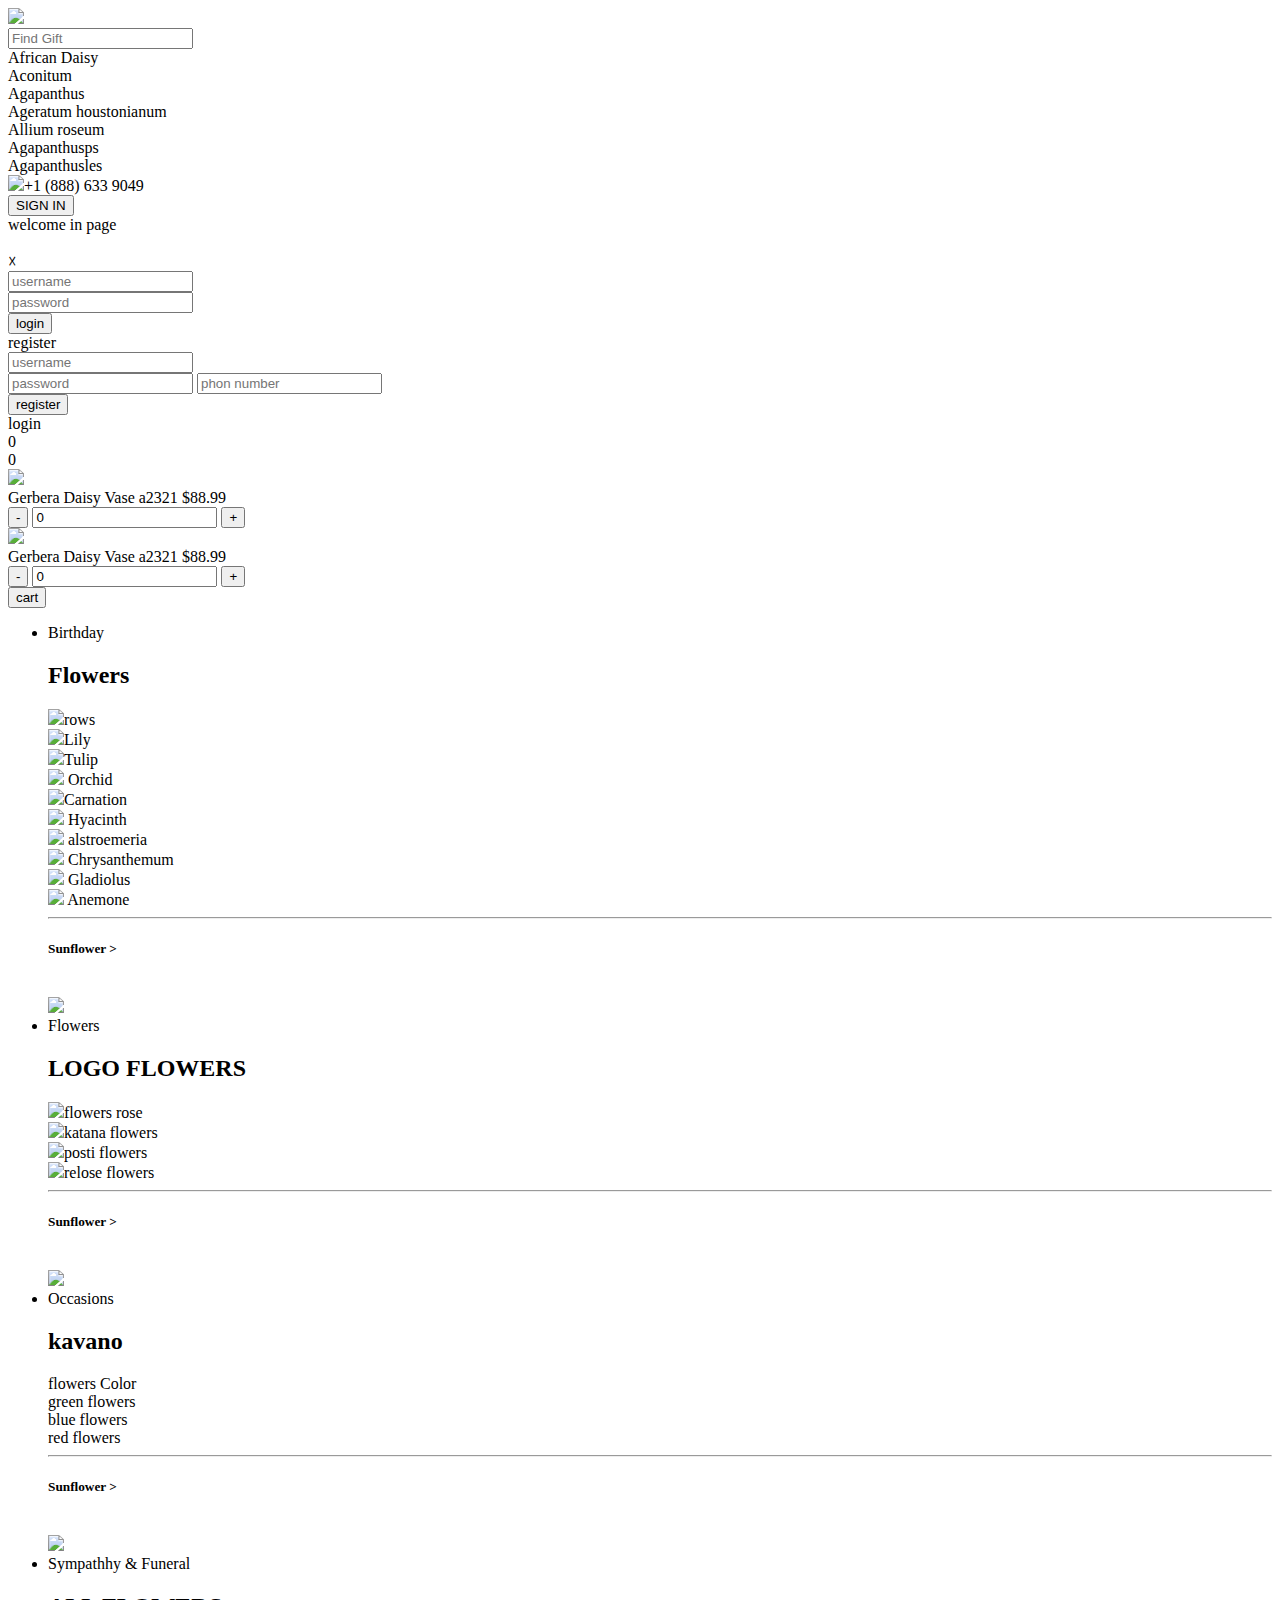
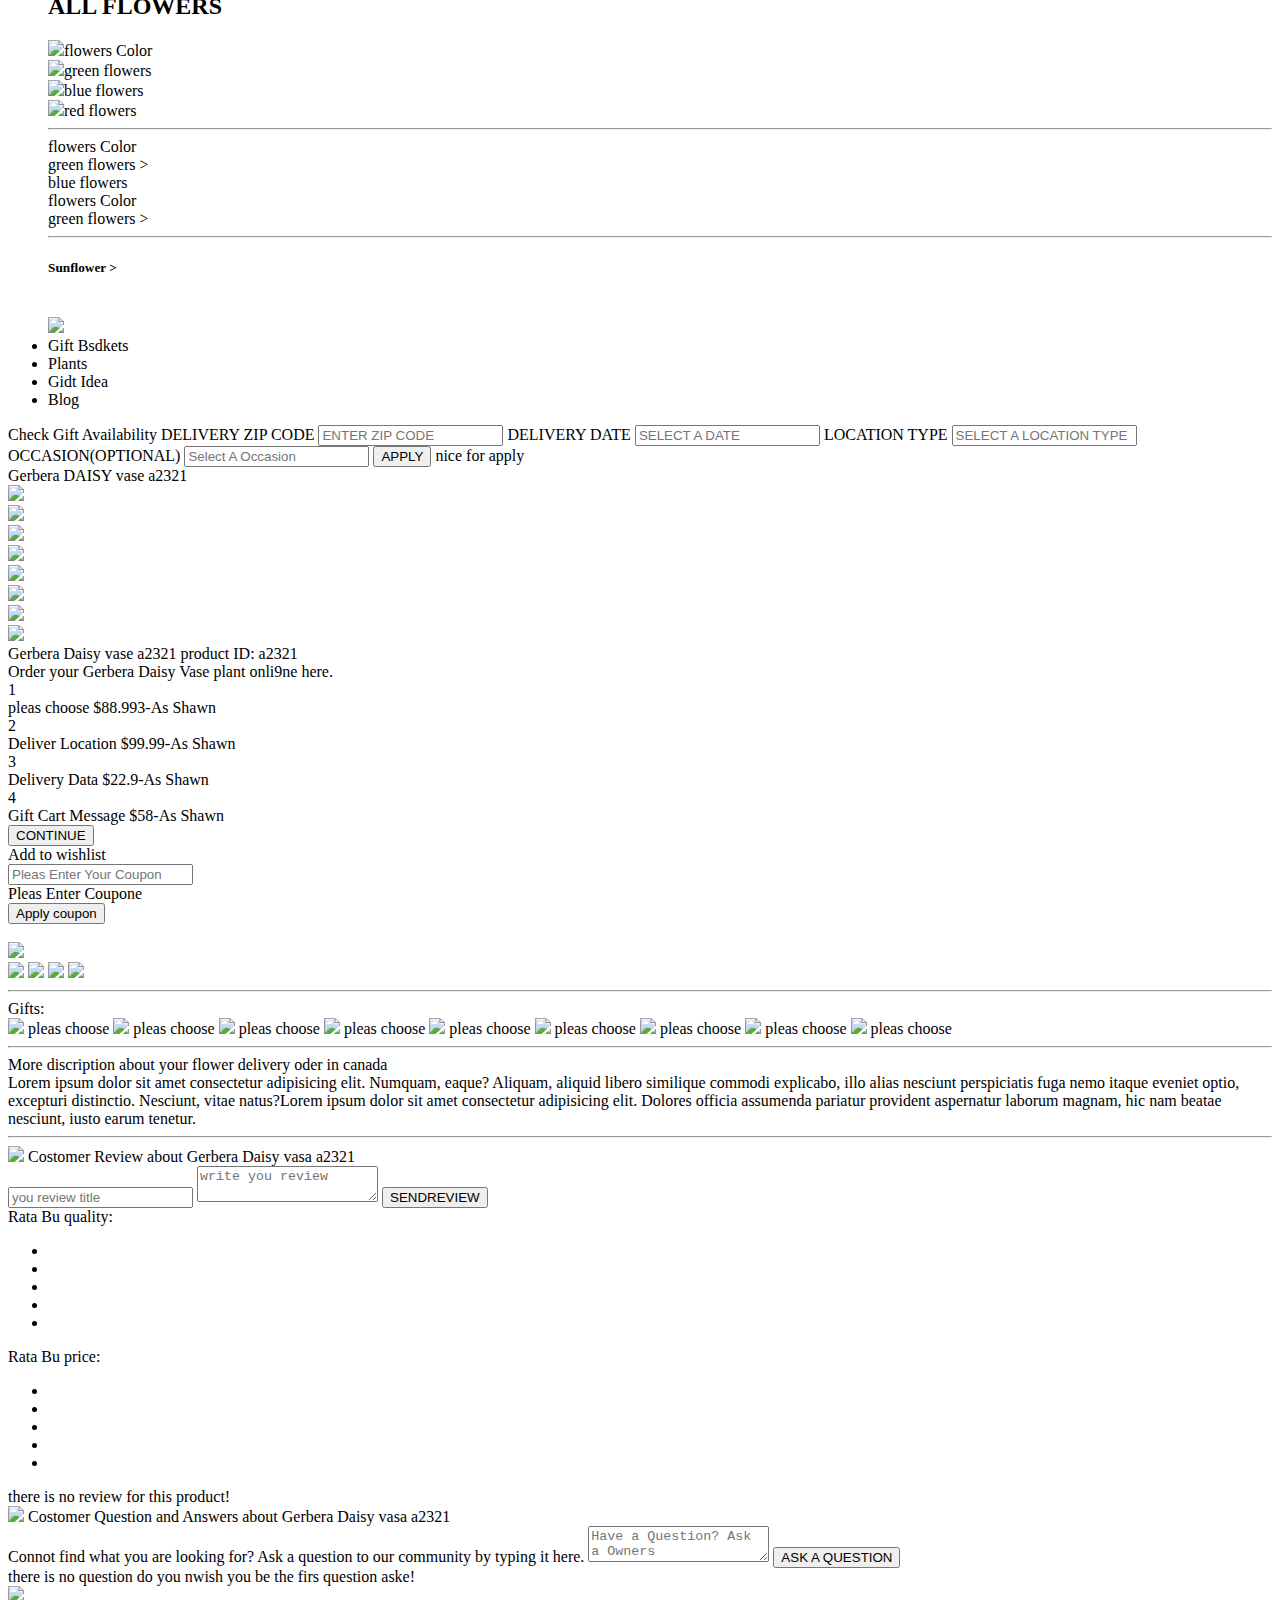
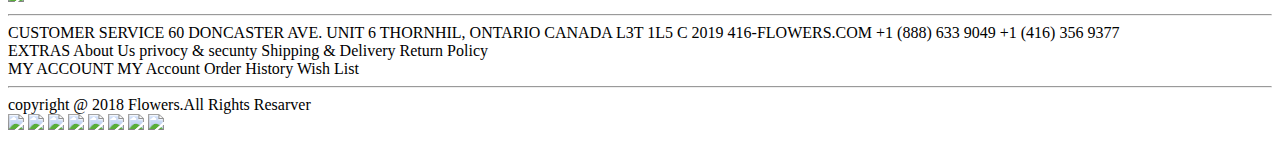
==== index.html @ bcbfe365 "Add files via upload" ====
<!DOCTYPE html>
<html lang="en">
  <head>
    <meta
      charset="UTF-8"
      name="viewport"
      content="width=device-width, initial-scale=1"
    />
    <meta http-equiv="X-UA-Compatible" content="IE=edge" />
    <meta name="viewport" content="width=device-width, initial-scale=1.0" />
    <link rel="preconnect" href="https://fonts.googleapis.com" />
    <link rel="preconnect" href="https://fonts.gstatic.com" crossorigin />
    <link
      href="https://fonts.googleapis.com/css2?family=Poppins:wght@300&display=swap"
      rel="stylesheet"
    />
    <link rel="styleSheet" href="./sass/style.css" />
    <link rel="styleSheet" href="./sass/styleicon.css" />
    <link rel="styleSheet" href="./sass/login.css" />
    <link rel="styleSheet" href="./sass/styleArrow.css" />
    <link rel="styleSheet" href="./sass/styleslider.css" />
    <link rel="styleSheet" href="./sass/star.css" />
    <link rel="styleSheet" href="./sass/home.css" />
    <link rel="styleSheet" href="./sass/exitcode.css" />
    <link rel="styleSheet" href="./sass/icones.css" />
    <link rel="styleSheet" href="./sass/stylearrows.css" />
    <link rel="styleSheet" href="./sass/styleserch.css" />
    <script src="https://code.jquery.com/jquery-3.4.1.js"></script>

    <title>Flowers</title>
  </head>
  <body>
    <header>
      <div class="header">
        <div class="header__main">
          <div class="header__main--logo">
            <img src="./images/logo.jpeg" />
          </div>
          <div class="header__main--information">
            <div class="header__main--information-buy">
              <input
                type="search"
                id="icon__heart--all"
                class="icon-heart"
                placeholder="Find Gift"
              />
              <span class="icon-search asss"></span>
              <div
                id="search__gift--African123"
                class="border__raduse--10 search__gift"
              >
                <div id="search__gift--African" class="search__gift--flowers">
                  African Daisy
                </div>
                <div id="search__gift--Aconitum" class="search__gift--flowers">
                  Aconitum
                </div>
                <div
                  id="search__gift--Agapanthus"
                  class="search__gift--flowers"
                >
                  Agapanthus
                </div>
                <div
                  id="search__gift--houstonianum"
                  class="search__gift--flowers"
                >
                  Ageratum houstonianum
                </div>
                <div id="search__gift--roseum" class="search__gift--flowers">
                  Allium roseum
                </div>
                <div
                  id="search__gift--Agapanthusps"
                  class="search__gift--flowers"
                >
                  Agapanthusps
                </div>
                <div
                  id="search__gift--Agapanthusles"
                  class="search__gift--flowers"
                >
                  Agapanthusles
                </div>
              </div>
              <div class="search__hide"></div>

              <div class="header__phone">
                <img src="./images/Red_Phone_Font-Awesome.svg.png" /><span
                  class="serche_box icon-search"
                ></span
                ><label class="number__lable">+1 (888) 633 9049</label>
              </div>
              <button class="font_9">SIGN IN</button>

              <div class="font_9__singin show">
                <div class="font_9__pass--all" id="passlogin">
                  <span class="icon-lock fontlock"></span>
                  <div>welcome in page</div>
                  <br />
                </div>

                <div class="font_9__exit">
                  <span class="exit">&#9747;</span>
                </div>
                <form class="font_9__form--register" id="font_9__form--login">
                  <span class="font_9__error--all" id="errorall"></span>
                  <div>
                    <span class="icon-mail4 username__mail"></span>
                    <input
                      type="text"
                      name="f"
                      id="username"
                      class="icon-mail4 font_9__input"
                      placeholder="username"
                    />
                  </div>
                  <div>
                    <span class="icon-lock username__mail"></span>

                    <input
                      id="password"
                      class="font_9__input"
                      type="password"
                      placeholder="password"
                      name="f"
                    />
                  </div>
                  <div>
                    <input
                      type="button"
                      class="font_9__button"
                      id="register"
                      value="login"
                      name="register"
                    />
                  </div>
                  <a>
                    <span class="username__register" id="username__register"
                      >register</span
                    >
                  </a>
                  <div id="cluckpage" class="cluckpage"></div>
                </form>
                <form
                  class="font_9__form--register show"
                  id="font_9__form--register"
                >
                  <span class="font_9__error--all" id="errorall"></span>
                  <div>
                    <span class="icon-mail4 username__mail"></span>
                    <input
                      id="username__register"
                      class="icon-mail4 font_9__input"
                      type="text"
                      placeholder="username"
                      name="f"
                    />
                  </div>
                  <div>
                    <span class="icon-lock username__mail"></span>

                    <input
                      id="password__register"
                      class="font_9__input"
                      type="password"
                      placeholder="password"
                      name="f"
                    />

                    <input
                      id="phonnumber__register"
                      class="font_9__input"
                      type="password"
                      placeholder="phon number"
                      name="f"
                    />
                  </div>
                  <div>
                    <input
                      type="button"
                      class="font_9__button"
                      id="registers"
                      value="register"
                      name="register"
                    />
                  </div>
                  <a>
                    <span class="username__login" id="username__login"
                      >login</span
                    >
                  </a>
                  <div id="cluckpage" class="cluckpage"></div>
                </form>
              </div>
              <div class="font_9__singin--hide show"></div>

              <div class="header__faverit icon-hert hearts__big"></div>
              <span class="span_number" id="span_number">0</span>
              <!-- cart in boxes -->
              <div
                onclick="cartadder()"
                id="header__cart"
                class="marginstyle icon-cart carte"
              >
                <span id="header__cart" class="span_number2">0</span>
              </div>

              <!-- cart buy -->
              <div class="header__cart--boxes show">
                <div class="header__cart--buy">
                  <div class="header__cart--buy-contact">
                    <img
                      class="header__cart--buy-images"
                      src="images/flowers1.png"
                    />
                    <div class="header__cart--buy-information">
                      <span class="">Gerbera Daisy Vase a2321</span>
                      <span>$88.99</span>
                    </div>
                  </div>
                  <div class="header__cart--buy-adder">
                    <button type="button" class="header__increment-btn2">
                      -
                    </button>
                    <input
                      type="text"
                      class="header__counter"
                      value="0"
                      name="f"
                    />
                    <button type="button" class="header__increment-btn">
                      +
                    </button>
                  </div>
                </div>
                <div class="header__cart--buy">
                  <div class="header__cart--buy-contact">
                    <img
                      class="header__cart--buy-images"
                      src="images/flowers3.png"
                    />
                    <div class="header__cart--buy-information">
                      <span>Gerbera Daisy Vase a2321</span>
                      <span>$88.99</span>
                    </div>
                  </div>
                  <div class="header__cart--buy-adder">
                    <button type="button" class="header__increment-btn3">
                      -
                    </button>
                    <input
                      type="text"
                      class="header__counter2"
                      value="0"
                      name="f"
                    />
                    <button type="button" class="header__increment-btn1">
                      +
                    </button>
                  </div>
                </div>

                <button
                  onclick="functionader()"
                  class="header__cart--buy-button"
                >
                  cart
                </button>
              </div>
            </div>

            <div
              class="header__main--information-menu"
              id="header__pointersAll"
            >
              <div
                class="header__main--nemu-hide"
                id="header__main--nemu-hide"
              ></div>
              <ul class="asfasfasf">
                <li class="header__pointers" id="header__pointers">
                  Birthday
                  <span class="icon-down_b_arrow_icon header__pointers"></span>
                </li>
                <div id="header__birthday" class="header__birthday">
                  <div class="header__birthday--text">
                    <h2 class="header__color">Flowers</h2>
                    <img
                      src="images/f1.png"
                      class="flower__image--range"
                    /><span class="header__color--flower">rows</span><br />
                    <img
                      src="images/f2.png"
                      class="flower__image--range"
                    /><span class="header__color--flower">Lily</span><br />
                    <img
                      src="images/f3.png"
                      class="flower__image--range"
                    /><span class="header__color--flower">Tulip</span><br />
                    <img src="images/f6.png" class="flower__image--range" />
                    <span class="header__color--flower">Orchid</span><br />
                    <img
                      src="images/f5.png"
                      class="flower__image--range"
                    /><span class="header__color--flower">Carnation</span><br />
                    <img src="images/f4.png" class="flower__image--range" />
                    <span class="header__color--flower">Hyacinth</span><br />
                    <img src="images/f7.png" class="flower__image--range" />
                    <span class="header__color--flower">alstroemeria</span
                    ><br />
                    <img src="images/f8.png" class="flower__image--range" />
                    <span class="header__color--flower">Chrysanthemum</span
                    ><br />
                    <img src="images/f9.png" class="flower__image--range" />
                    <span class="header__color--flower">Gladiolus</span><br />
                    <img src="images/f1.png" class="flower__image--range" />
                    <span class="header__color--flower">Anemone</span><br />
                    <hr class="header__color--flower" />
                    <h5 class="header__color--flower">Sunflower ></h5>
                    <br />
                  </div>
                  <div class="header__birthday--images">
                    <img
                      class="header__images--menu"
                      src="images/1200px-IMG_Academy_Logo.svg.png"
                    />
                  </div>
                </div>

                <li class="header__pointers" id="header__pointers2">
                  Flowers
                  <span class="icon-down_b_arrow_icon header__pointers"></span>
                </li>
                <div id="header__Flowers" class="header__Flowers">
                  <div class="header__birthday--text">
                    <h2 class="header__color">LOGO FLOWERS</h2>
                    <img
                      src="images/gomelogo.png"
                      class="flower__image--range"
                    /><span class="header__color--flower">flowers rose</span
                    ><br />
                    <img
                      src="images/g.logo.png"
                      class="flower__image--range"
                    /><span class="header__color--flower">katana flowers</span
                    ><br />
                    <img
                      src="images/homelogopages.png"
                      class="flower__image--range"
                    /><span class="header__color--flower">posti flowers</span
                    ><br />
                    <img
                      src="images/pintalogoflowers.png"
                      class="flower__image--range"
                    /><span class="header__color--flower">relose flowers</span
                    ><br />
                    <hr class="header__color--flower" />
                    <h5 class="header__color--flower">Sunflower ></h5>
                    <br />
                  </div>
                  <div class="header__birthday--images">
                    <img
                      class="header__images--menu"
                      src="images/caption.jpg"
                    />
                  </div>
                </div>

                <li class="header__pointers" id="header__pointers3">
                  Occasions
                  <span class="icon-down_b_arrow_icon header__pointers"></span>
                </li>
                <div id="header__Occasions" class="header__Occasions">
                  <div class="header__birthday--text">
                    <h2 class="header__color">kavano</h2>
                    <span class="header__color--flower">flowers Color</span
                    ><br />
                    <span class="header__color--flower">green flowers</span
                    ><br />
                    <span class="header__color--flower">blue flowers</span
                    ><br />
                    <span class="header__color--flower">red flowers</span><br />
                    <hr class="header__color--flower" />
                    <h5 class="header__color--flower">Sunflower ></h5>
                    <br />
                  </div>
                  <div class="header__birthday--images">
                    <img
                      class="header__images--menu"
                      src="images/unnamed (1).png"
                    />
                  </div>
                </div>

                <li class="header__pointers" id="header__pointers4">
                  Sympathhy & Funeral
                  <span class="icon-down_b_arrow_icon header__pointers"></span>
                </li>
                <div id="header__Sympathhy" class="header__Sympathhy">
                  <div class="header__birthday--text">
                    <h2 class="header__color">ALL FLOWERS</h2>
                    <img
                      src="images/flogo1.png"
                      class="flower__image--range"
                    /><span class="header__color--flower">flowers Color</span
                    ><br />
                    <img
                      src="images/flogo1.png"
                      class="flower__image--range"
                    /><span class="header__color--flower">green flowers</span
                    ><br />
                    <img
                      src="images/flogo1.png"
                      class="flower__image--range"
                    /><span class="header__color--flower">blue flowers</span
                    ><br />
                    <img
                      src="images/flogo1.png"
                      class="flower__image--range"
                    /><span class="header__color--flower">red flowers</span
                    ><br />
                    <hr class="header__color--flower" />
                    <span class="header__color--flower">flowers Color</span
                    ><br />
                    <span class="header__color--flower">green flowers ></span
                    ><br />
                    <span class="header__color--flower">blue flowers</span
                    ><br />
                    <span class="header__color--flower">flowers Color</span
                    ><br />
                    <span class="header__color--flower">green flowers ></span
                    ><br />
                    <hr class="header__color--flower" />
                    <h5 class="header__color--flower">Sunflower ></h5>
                    <br />
                  </div>
                  <div class="header__birthday--images">
                    <img
                      class="header__images--menu"
                      src="images/unnamed.png"
                    />
                  </div>
                </div>

                <li class="header__pointers">
                  Gift Bsdkets
                  <span class="icon-down_b_arrow_icon header__pointers"></span>
                </li>
                <li class="header__pointers">
                  Plants
                  <span class="icon-down_b_arrow_icon header__pointers"></span>
                </li>
                <li class="header__pointers">Gidt Idea</li>
                <li class="header__pointers">Blog</li>
              </ul>
            </div>
          </div>
        </div>
      </div>
    </header>

    <form action="#" method="post" name="ChekGift">
      <div class="form">
        <div class="form__marauto">
          <span class="form__input form__lineheights">
            <label class="form__input--lable"></label>
            <label class="form__lable">Check Gift Availability</label>
          </span>

          <span class="form__input">
            <label class="form__input--lable">DELIVERY ZIP CODE</label>
            <input
              id="input__ZIPCODE"
              class="form__input--font"
              type="text"
              name="f"
              placeholder="ENTER ZIP CODE"
            />
            <span id="input__ZIPCODE1" class="font_9__input--DATE1"></span>
          </span>
          <span class="form__input">
            <label class="form__input--lable">DELIVERY DATE</label>
            <input
              id="input__DATE"
              class="form__input--font"
              type="text"
              placeholder="SELECT A DATE"
              name="f"
            />
            <span id="input__DATE1" class="font_9__input--DATE1"></span>
          </span>
          <span class="form__input">
            <label class="form__input--lable">LOCATION TYPE</label>
            <input
              id="input__LOCATION"
              class="form__input--font"
              type="text"
              placeholder="SELECT A LOCATION TYPE"
              name="f"
            />
            <span id="input__LOCATION1" class="font_9__input--DATE1"></span>
          </span>

          <span class="form__input">
            <label class="form__input--lable">OCCASION(OPTIONAL)</label>
            <input
              id="input__OCCASION"
              class="form__input--font"
              name="f"
              placeholder="Select A Occasion"
              name="location"
            />
            <span id="input__OCCASION1" class="font_9__input--DATE1"></span>
          </span>

          <span class="form__input">
            <label class="form__input--lable"></label>
            <input
              id="input__APPLY"
              class="form__input--submit"
              type="button"
              value="APPLY"
              name=""
            />
            <span id="form__input--finish" class="form__input--finish"
              >nice for apply
            </span>
            <div class="loader" id="loader"></div>
          </span>
        </div>
      </div>
    </form>

    <main class="main">
      <div class="main__disy icon-home3">Gerbera DAISY vase a2321</div>
      <div class="main__slider">
        <!-- slider flowers -->

        <div class="slider">
          <div class="container">
            <div class="mySlides">
              <img class="slider__images" src="images/flowers1.png" />
            </div>

            <div class="mySlides">
              <img class="slider__images" src="images/flowers2.png" />
            </div>

            <div class="mySlides">
              <img class="slider__images" src="images/flowers3.png" />
            </div>

            <div class="mySlides">
              <img
                class="slider__images"
                src="images/Bouquet-Of-Flowers-PNG-Image-62393.png"
              />
            </div>

            <a class="prev icon-ctrl1 prev__pad" onclick="plusSlides(-1)"></a>
            <a class="next icon-ctrl" onclick="plusSlides(1)"></a>

            <div class="slider__row">
              <div class="column">
                <img
                  class="demo cursor"
                  src="images/flowers1.png"
                  onclick="currentSlide(1)"
                />
              </div>
              <div class="column">
                <img
                  class="demo cursor"
                  src="images/flowers2.png"
                  onclick="currentSlide(2)"
                />
              </div>
              <div class="column">
                <img
                  class="demo cursor"
                  src="images/flowers3.png"
                  onclick="currentSlide(3)"
                />
              </div>
              <div class="column">
                <img
                  class="demo cursor"
                  src="images/Bouquet-Of-Flowers-PNG-Image-62393.png"
                  onclick="currentSlide(4)"
                />
              </div>
            </div>
          </div>
        </div>

        <div class="main__slider_show">
          <div class="main__slider--gerbera">
            <span class="main__slider--daisy">Gerbera Daisy vase a2321</span>
            <span class="main__slider--product">product ID: a2321</span>
          </div>

          <div class="main__slider--Order">
            Order your Gerbera Daisy Vase plant onli9ne here.
          </div>

          <style></style>
          <div id="main__box1" class="main__box main__box--box-shadow">
            <div class="main__box--arrow">
              <span class="main__box--squer">1</span>
              <div class="main__box--shawn">
                <span>pleas choose</span>
                <span class="main__box--shawn-text" id="textbox1"
                  >$88.993-As Shawn</span
                >
              </div>
            </div>
            <div id="main__box--inbox" class="main__box--inbox">
              <span id="si1" class="icon-ctrl"></span>
              <span id="si2" class="icon-ctrl2 si"></span>
            </div>
          </div>

          <div id="main__box2" class="main__box main__box--box-shadow">
            <div class="main__box--arrow">
              <span class="main__box--squer">2</span>
              <div class="main__box--shawn">
                <span>Deliver Location</span>
                <span class="main__box--shawn-text" id="textbox2"
                  >$99.99-As Shawn</span
                >
              </div>
            </div>
            <div class="main__box--inbox">
              <span id="si3" class="icon-ctrl"></span>
              <span id="si4" class="icon-ctrl2 si"></span>
            </div>
          </div>

          <div id="main__box3" class="main__box main__box--box-shadow">
            <div class="main__box--arrow">
              <span class="main__box--squer">3</span>
              <div class="main__box--shawn">
                <span>Delivery Data</span>
                <span class="main__box--shawn-text" id="textbox3"
                  >$22.9-As Shawn</span
                >
              </div>
            </div>
            <div class="main__box--inbox">
              <span id="si5" class="icon-ctrl"></span>
              <span id="si6" class="icon-ctrl2 si"></span>
            </div>
          </div>

          <div id="main__box4" class="main__box main__box--box-shadow">
            <div class="main__box--arrow">
              <span class="main__box--squer">4</span>
              <div class="main__box--shawn">
                <span>Gift Cart Message</span>
                <span class="main__box--shawn-text" id="textbox4"
                  >$58-As Shawn</span
                >
              </div>
            </div>
            <div class="main__box--inbox">
              <span id="si7" class="icon-ctrl"></span>
              <span id="si8" class="icon-ctrl2 si"></span>
            </div>
          </div>

          <div class="main__list">
            <div class="main__input">
              <input
                type="button"
                class="main__input--continue"
                value="CONTINUE"
              />
            </div>

            <div class="main__wishlist">
              <div class="heart-btn">
                <span class="style__Addtowishlist"> Add to wishlist </span>
                <div class="content">
                  <span class="heart"></span>
                </div>
              </div>
            </div>
          </div>

          <div class="main__list">
            <div class="main__input">
              <input
                type="text"
                name="f"
                maxlength="6"
                class="main__input--text"
                id="main__input--text"
                placeholder="Pleas Enter Your Coupon"
              />
              <div
                id="main__input--text-message"
                class="main__input--text-message"
              >
                Pleas Enter Coupone
              </div>
            </div>

            <div class="main__wishlist">
              <input
                type="button"
                id="main__input--coupon"
                class="main__input--coupon"
                value="Apply coupon"
              />

              <div id="main__yesCoupon" class="success-checkmark">
                <div class="check-icon">
                  <span class="icon-line line-tip"></span>
                  <span class="icon-line line-long"></span>
                  <div class="icon-circle"></div>
                  <div class="icon-fix"></div>
                </div>
              </div>
              <br />

              <img
                id="main__noCoupon"
                class="main__noCoupon--img"
                src="images/cross-png-cross-png-101576822774gb15sk8uvv.png"
              /><br />
            </div>
          </div>
          <div class="sotioal">
            <a href="http://www.google.com"
              ><img class="main__img" src="./images/p.png"
            /></a>
            <a href="http://www.google.com"
              ><img class="main__img" src="./images/g.png"
            /></a>
            <a href="http://www.google.com"
              ><img class="main__img" src="./images/t.png"
            /></a>
            <a href="http://www.google.com"
              ><img class="main__img" src="./images/f.png"
            /></a>
          </div>
        </div>
      </div>

      <hr class="main_hr" />

      <div>
        <div class="main__gift">Gifts:</div>

        <span
          onclick="arrowmargs()"
          class="arrow1 icon-ctrl1 main__slider--arrow-lower main__margin--gif"
        ></span>

        <div class="main__slider--goft">
          <div class="slider__div" id="mainslider">
            <span class="main__flex">
              <img
                class="main__slider--gif-size main__margin--gif"
                src="images/Layer32.png"
              />
              <span class="main__margin--gif">pleas choose</span>
            </span>

            <span class="main__flex">
              <img
                class="main__slider--gif-size main__margin--gif"
                src="images/butterfly+.png"
              />
              <span class="main__margin--gif">pleas choose</span>
            </span>
            <span class="main__flex">
              <img
                class="main__slider--gif-size main__margin--gif"
                src="images/e5f0de6f7d0762cd08725ea9dfd7c487.png"
              />
              <span class="main__margin--gif">pleas choose</span>
            </span>

            <span class="main__flex">
              <img
                class="main__slider--gif-size main__margin--gif"
                src="images/8c75cf1363bc6eb456ef39b090c34c90-i-feel-nothing-sticker.png"
              />
              <span class="main__margin--gif">pleas choose</span>
            </span>

            <span class="main__flex">
              <img
                class="main__slider--gif-size main__margin--gif"
                src="images/Layer 3.png"
              />
              <span class="main__margin--gif">pleas choose</span>
            </span>

            <span class="main__flex">
              <img
                class="main__slider--gif-size main__margin--gif"
                src="images/Laye 4.png"
              />
              <span class="main__margin--gif">pleas choose</span>
            </span>
            <span class="main__flex">
              <img
                class="main__slider--gif-size main__margin--gif"
                src="images/Layer3.png"
              />
              <span class="main__margin--gif">pleas choose</span>
            </span>
            <span class="main__flex">
              <img
                class="main__slider--gif-size main__margin--gif"
                src="images/Layer31.png"
              />
              <span class="main__margin--gif">pleas choose</span>
            </span>
            <span class="main__flex">
              <img
                class="main__slider--gif-size main__margin--gif"
                src="images/Layer32.png"
              />
              <span class="main__margin--gif">pleas choose</span>
            </span>
          </div>
        </div>

        <span
          onclick="arrowmarg()"
          class="icon-ctrl main__slider--arrow-lowers main__margin--gif"
        ></span>

        <hr class="main_hr2" />

        <div class="main__Discription">
          More discription about your flower delivery oder in canada
        </div>
        <div class="main__lorem">
          Lorem ipsum dolor sit amet consectetur adipisicing elit. Numquam,
          eaque? Aliquam, aliquid libero similique commodi explicabo, illo alias
          nesciunt perspiciatis fuga nemo itaque eveniet optio, excepturi
          distinctio. Nesciunt, vitae natus?Lorem ipsum dolor sit amet
          consectetur adipisicing elit. Dolores officia assumenda pariatur
          provident aspernatur laborum magnam, hic nam beatae nesciunt, iusto
          earum tenetur.
        </div>

        <hr class="main_hr2" />

        <div class="main__chat">
          <div class="main__chat--image">
            <img src="images/Vector Smart Object.png" />
            <span class="main__chat--Costomer"
              >Costomer Review about Gerbera Daisy vasa a2321</span
            >
          </div>
          <div class="main_chates">
            <div class="main__chat--inptus">
              <!-- <form id="customerReviewForm"> -->
              <input
                type="text"
                name="f"
                class="main__input--review"
                id="main__input--review"
                placeholder="you review title"
              />

              <textarea
                id="main__input--write"
                class="main__input--write"
                placeholder="write you review"
              ></textarea>

              <input
                type="submit"
                id="main__input--apply"
                class="main__input--apply"
                value="SENDREVIEW"
              />
              <div id="loader__Costomer" class="loader__Costomer"></div>
              <div
                id="main__input--sendreview"
                class="main__input--sendreview"
              ></div>
              <div
                id="main__input--sendreviewer"
                class="main__input--sendreviewer"
              ></div>
              <!-- </form> -->
            </div>

            <div class="main__chat--stars">
              <div class="main__stars--images-style">
                <label class="main__label--stars">Rata Bu quality:</label>
                <div class="main__stars--images-move">
                  <div class="rate">
                    <ul class="rating">
                      <li class="rating-item" data-rate="1"></li>
                      <li class="rating-item active" data-rate="2"></li>
                      <li class="rating-item" data-rate="3"></li>
                      <li class="rating-item" data-rate="4"></li>
                      <li class="rating-item" data-rate="5"></li>
                    </ul>
                  </div>
                </div>
              </div>
              <div class="main__stars--images-styles">
                <label class="main__label--stars">Rata Bu price:</label>
                <div class="main__stars--images-move">
                  <div class="rate2">
                    <ul class="rating2">
                      <li class="rating2-item2" data-rate="1"></li>
                      <li class="rating2-item2 active" data-rate="2"></li>
                      <li class="rating2-item2" data-rate="3"></li>
                      <li class="rating2-item2" data-rate="4"></li>
                      <li class="rating2-item2" data-rate="5"></li>
                    </ul>
                  </div>
                </div>
              </div>
            </div>
          </div>
        </div>
      </div>

      <div class="main__review--product">
        there is no review for this product!
      </div>
      <div class="main__chat">
        <div class="main__chat--image">
          <img src="images/Vector Smart Object.png" />
          <span class="main__chat--Costomer"
            >Costomer Question and Answers about Gerbera Daisy vasa a2321</span
          >
        </div>
        <div class="main_chates">
          <div class="main__chat--inptus">
            <form>
              <span class="main__chat--CostomerReview"
                >Connot find what you are looking for? Ask a question to our
                community by typing it here.</span
              >

              <textarea
                id="main__input--writetextarea"
                class="main__input--write2"
                placeholder="Have a Question? Ask a Owners"
              ></textarea>
              <input
                type="button"
                id="main__input--applytextarea"
                class="main__input--apply"
                value="ASK A QUESTION"
              />
              <div
                id="main__input--QUESTIONtextarea"
                class="main__input--QUESTION"
              ></div>
              <div class="loader__question" id="loader__question"></div>
              <div
                id="main__input--questiontextarea"
                class="main__input--question"
              ></div>
            </form>
          </div>
        </div>
      </div>
      <div class="main__review--product">
        there is no question do you nwish you be the firs question aske!
      </div>
      <div class="main__images--footer">
        <img src="images/Group 19.png" />
      </div>
    </main>
    <hr class="main_hr2" />

    <footer>
      <div class="footer">
        <div class="footer__customer1">
          <span class="margin__bottom">CUSTOMER SERVICE</span>

          <span class="footer__gary--color">60 DONCASTER AVE. UNIT 6</span>
          <span class="footer__gary--color">THORNHIL, ONTARIO</span>
          <span class="footer__gary--color margin__bottom">CANADA L3T 1L5</span>
          <span class="margin__bottom footer__gary--color"
            >C 2019 416-FLOWERS.COM</span
          >

          <span class="footer__gary--color">+1 (888) 633 9049</span>
          <span class="footer__gary--color">+1 (416) 356 9377</span>
        </div>
        <div class="footer__customer2">
          <span class="margin__bottom">EXTRAS</span>

          <span class="footer__gary--color">About Us</span>
          <span class="footer__gary--color">privocy & secunty</span>
          <span class="footer__gary--color">Shipping & Delivery</span>
          <span class="footer__gary--color">Return Policy</span>
        </div>
        <div class="footer__customer3">
          <span class="margin__bottom">MY ACCOUNT</span>

          <span class="footer__gary--color">MY Account</span>
          <span class="footer__gary--color">Order History</span>
          <span class="footer__gary--color">Wish List</span>
        </div>
      </div>
      <hr class="main_hr3" />
      <div class="footer__social">
        <div class="footer__copy--right">
          copyright @ 2018 Flowers.All Rights Resarver
        </div>
        <div class="footer__socialmedia">
          <a class="footer__socialmedia--squire" href="http://www.google.com"
            ><img class="main__img" src="./images/letter_g_PNG64.png"
          /></a>
          <a href="http://www.google.com"
            ><img class="main__img" src="./images/t.png"
          /></a>
          <a href="http://www.google.com"
            ><img
              class="main__img"
              src="./images/foto-in-png-6-png-image-in-png-256_256.png"
          /></a>
          <a href="http://www.google.com"
            ><img class="main__img" src="./images/youtube-symbol.png"
          /></a>
          <a class="footer__socialmedia--squire" href="http://www.google.com"
            ><img
              class="main__img"
              src="./images/instagram-logo-BB7C1CC9BD-seeklogo.com.png"
          /></a>
          <a href="http://www.google.com"
            ><img class="main__img" src="./images/t.png"
          /></a>
          <a href="http://www.google.com"
            ><img class="main__img" src="./images/g.png"
          /></a>
          <a href="http://www.google.com"
            ><img class="main__img" src="./images/p.png"
          /></a>
          <div></div>
        </div>
      </div>
    </footer>
    <script defer src="./javascript/app.js"></script>
    <script defer src="./javascript/adder-cart.js"></script>
  </body>
</html>
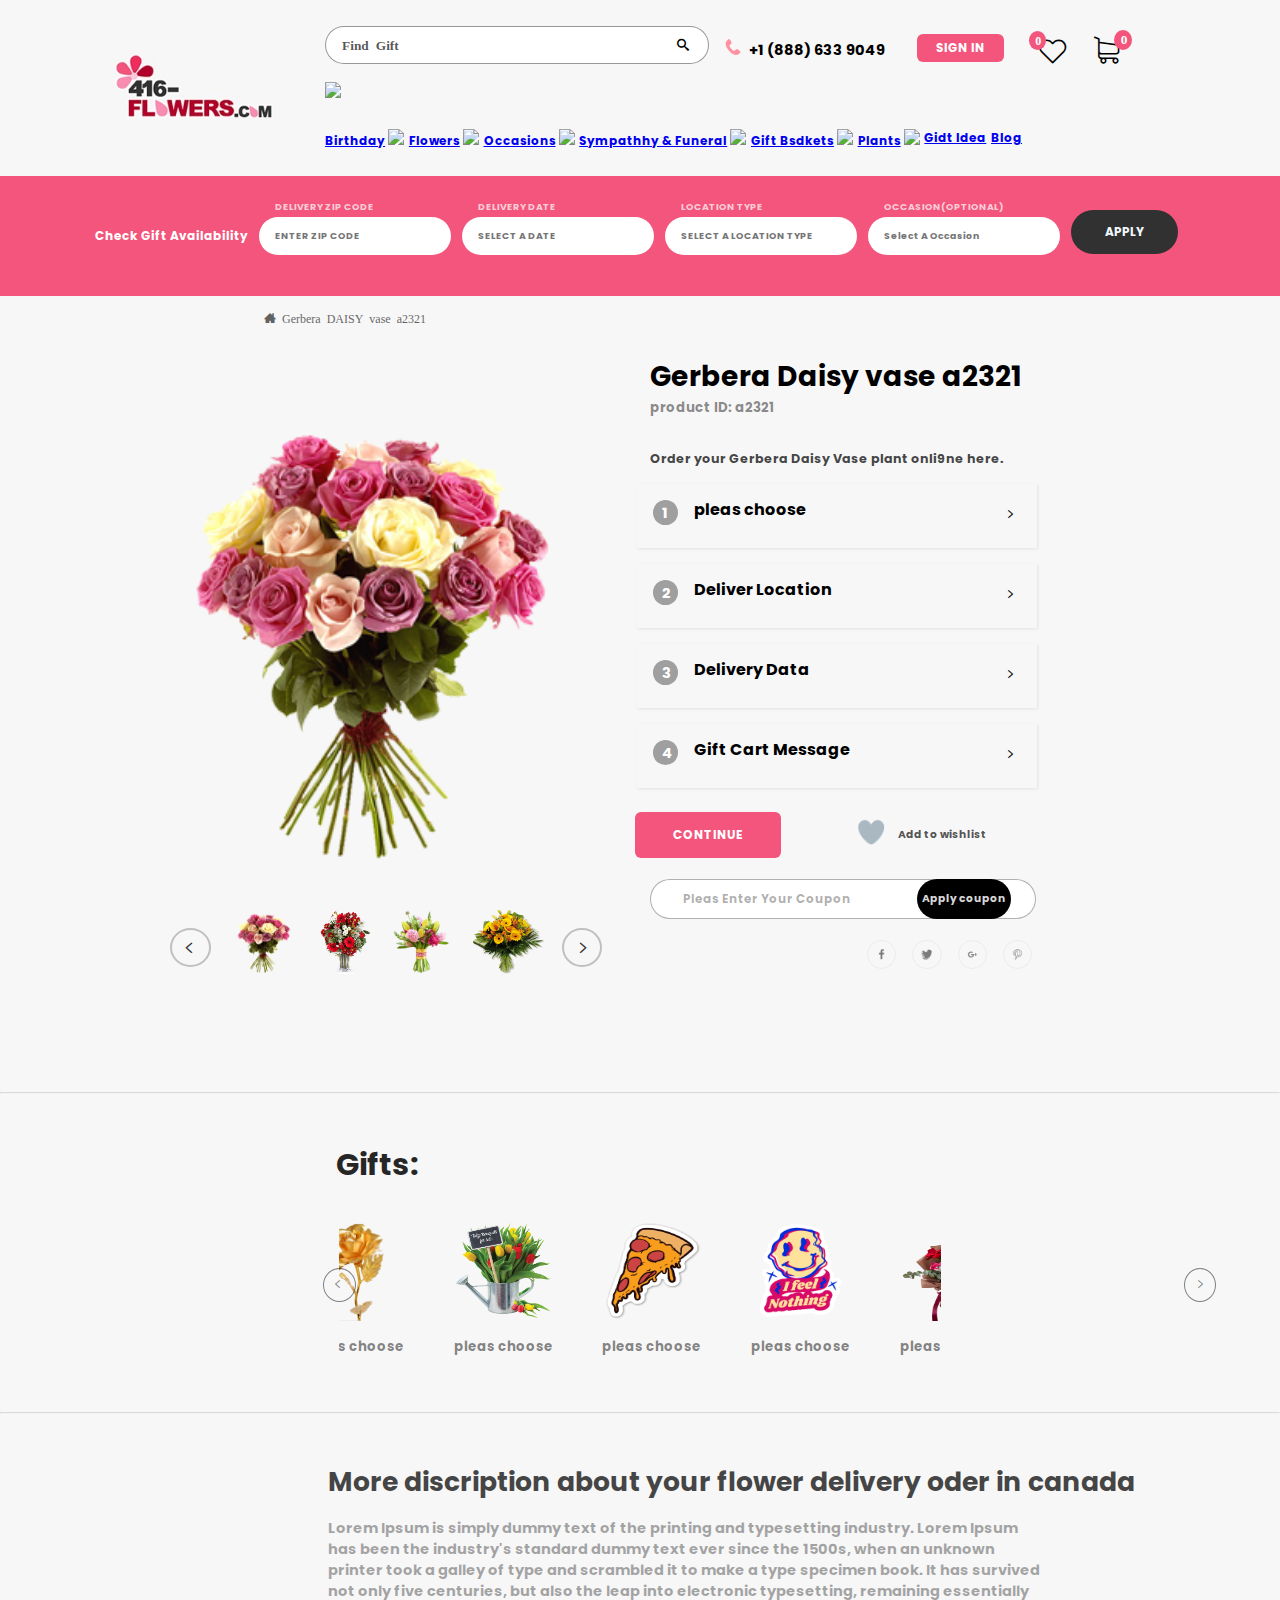
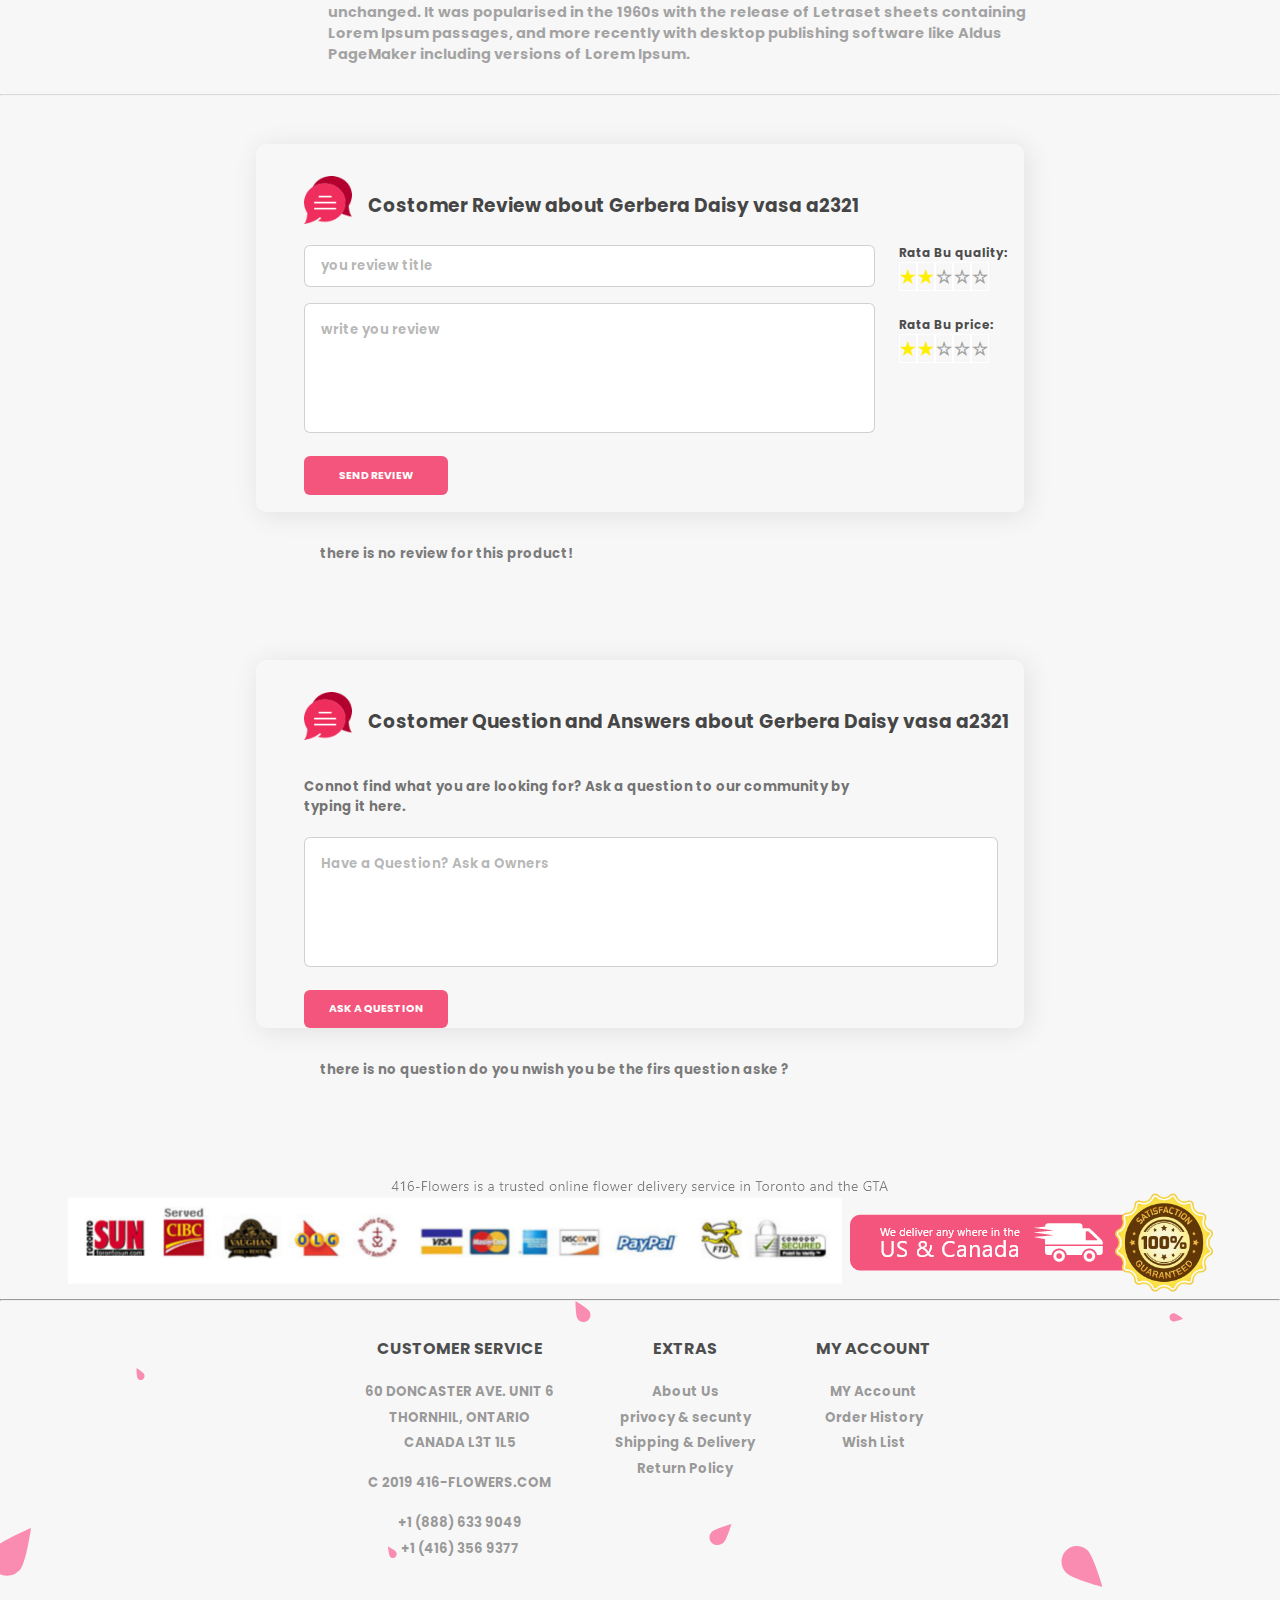
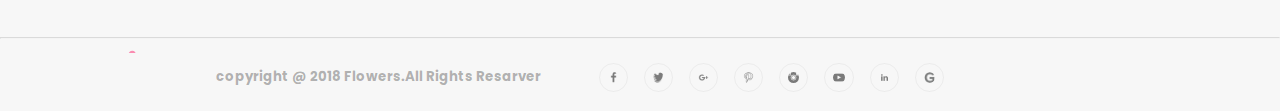
==== commit b431e7fd: "Update index.html" ====
--- a/index.html
+++ b/index.html
@@ -15,6 +15,7 @@
       rel="stylesheet"
     />
     <link rel="styleSheet" href="./sass/style.css" />
+    <link rel="styleSheet" href="./sass/fontsloginforget.css" />
     <link rel="styleSheet" href="./sass/styleicon.css" />
     <link rel="styleSheet" href="./sass/login.css" />
     <link rel="styleSheet" href="./sass/styleArrow.css" />
@@ -25,6 +26,7 @@
     <link rel="styleSheet" href="./sass/icones.css" />
     <link rel="styleSheet" href="./sass/stylearrows.css" />
     <link rel="styleSheet" href="./sass/styleserch.css" />
+    <link rel="styleSheet" href="./sass/responsive/responsive.css" />
     <script src="https://code.jquery.com/jquery-3.4.1.js"></script>
 
     <title>Flowers</title>
@@ -65,7 +67,7 @@
                   id="search__gift--houstonianum"
                   class="search__gift--flowers"
                 >
-                  Ageratum houstonianum
+                  Ageratum houst
                 </div>
                 <div id="search__gift--roseum" class="search__gift--flowers">
                   Allium roseum
@@ -84,7 +86,7 @@
                 </div>
               </div>
               <div class="search__hide"></div>
-
+<div class="responsive_br show"><br/></div>
               <div class="header__phone">
                 <img src="./images/Red_Phone_Font-Awesome.svg.png" /><span
                   class="serche_box icon-search"
@@ -96,13 +98,16 @@
               <div class="font_9__singin show">
                 <div class="font_9__pass--all" id="passlogin">
                   <span class="icon-lock fontlock"></span>
-                  <div>welcome in page</div>
+                  <div class="fontlock__unlock">welcome in page</div>
                   <br />
                 </div>
 
                 <div class="font_9__exit">
-                  <span class="exit">&#9747;</span>
-                </div>
+                  <span class="exit">
+                    <img src="images/exit.png" />
+                  </span>
+                </div>
+              
                 <form class="font_9__form--register" id="font_9__form--login">
                   <span class="font_9__error--all" id="errorall"></span>
                   <div>
@@ -135,45 +140,92 @@
                       name="register"
                     />
                   </div>
+             
                   <a>
                     <span class="username__register" id="username__register"
                       >register</span
                     >
                   </a>
+                  <a>
+
+                    <span class="username__login" id="username__forgetpassword"
+                      >forget password!</span
+                    >
+                  </a>
                   <div id="cluckpage" class="cluckpage"></div>
                 </form>
+                <form class="font_9__form--forget show" id="font_9__form--forget">    
+                  <div>
+                    <span class="icon-key2 username__mail"></span>
+
+                    <input 
+                    id="forgetpassword"
+                    class="font_9__input"
+                    type="text"
+                    placeholder="Username"
+                    name="f"
+                  />
+                  </div>  
+
+                  <div>
+                    <input
+                      type="button"
+                      class="font_9__button"
+                      id="forget"
+                      value="send"
+                      name="register"
+                    />
+                  </div>
+
+             
+                  <a>
+                    <span class="username__register" id="backtologin"
+                      >back to login</span
+                    >
+                  </a>
+              </form>
                 <form
                   class="font_9__form--register show"
                   id="font_9__form--register"
                 >
                   <span class="font_9__error--all" id="errorall"></span>
+
+            
                   <div>
                     <span class="icon-mail4 username__mail"></span>
                     <input
-                      id="username__register"
+                      id="username__registeres"
                       class="icon-mail4 font_9__input"
                       type="text"
                       placeholder="username"
                       name="f"
+                      value=""
                     />
                   </div>
                   <div>
                     <span class="icon-lock username__mail"></span>
 
                     <input
-                      id="password__register"
+                      id="password__registeres"
                       class="font_9__input"
                       type="password"
                       placeholder="password"
                       name="f"
-                    />
+                      value=""
+
+                    />
+                    </div>
+                    <div>
+                    <span class="icon-phone username__mail"></span>
 
                     <input
-                      id="phonnumber__register"
+                      id="phonnumber__registeresr"
                       class="font_9__input"
                       type="password"
                       placeholder="phon number"
                       name="f"
+                      value=""
+
                     />
                   </div>
                   <div>
@@ -185,8 +237,11 @@
                       name="register"
                     />
                   </div>
+              
+               
+
                   <a>
-                    <span class="username__login" id="username__login"
+                    <span class="username__register" id="username__login"
                       >login</span
                     >
                   </a>
@@ -278,14 +333,17 @@
                 class="header__main--nemu-hide"
                 id="header__main--nemu-hide"
               ></div>
-              <ul class="asfasfasf">
-                <li class="header__pointers" id="header__pointers">
-                  Birthday
-                  <span class="icon-down_b_arrow_icon header__pointers"></span>
+              <div><img class="responsive__menu" src="images/line3.png" /></div>
+              <ul class="asfasfasf" id="alleid__menu">
+                <li class="header__pointers hover__border" id="header__pointers">
+                 <a href="#Birthday">Birthday</a> 
+                  <span class=" header__pointers">
+                    <img class="arrow__images" src="images/arrowdown.png" />
+                  </span>
                 </li>
                 <div id="header__birthday" class="header__birthday">
                   <div class="header__birthday--text">
-                    <h2 class="header__color">Flowers</h2>
+                    <h2 class="header__color ">Flowers</h2>
                     <img
                       src="images/f1.png"
                       class="flower__image--range"
@@ -328,9 +386,12 @@
                   </div>
                 </div>
 
-                <li class="header__pointers" id="header__pointers2">
-                  Flowers
-                  <span class="icon-down_b_arrow_icon header__pointers"></span>
+                <li class="header__pointers hover__border" id="header__pointers2">
+                  <a href="#Flowers">Flowers</a>   
+                  <span class=" header__pointers">
+                    <img class="arrow__images" src="images/arrowdown.png" />
+
+                  </span>
                 </li>
                 <div id="header__Flowers" class="header__Flowers">
                   <div class="header__birthday--text">
@@ -367,9 +428,13 @@
                   </div>
                 </div>
 
-                <li class="header__pointers" id="header__pointers3">
-                  Occasions
-                  <span class="icon-down_b_arrow_icon header__pointers"></span>
+                <li class="header__pointers hover__border" id="header__pointers3">
+                  <a href="#Occasions">Occasions</a>   
+                  
+                  <span class=" header__pointers">
+                    <img class="arrow__images" src="images/arrowdown.png" />
+
+                  </span>
                 </li>
                 <div id="header__Occasions" class="header__Occasions">
                   <div class="header__birthday--text">
@@ -393,13 +458,17 @@
                   </div>
                 </div>
 
-                <li class="header__pointers" id="header__pointers4">
-                  Sympathhy & Funeral
-                  <span class="icon-down_b_arrow_icon header__pointers"></span>
+                <li class="header__pointers hover__border hover__border" id="header__pointers4">
+                  <a href="#Sympathhy&Funeral">  Sympathhy & Funeral</a>   
+                
+                  <span class=" header__pointers">
+                    <img class="arrow__images" src="images/arrowdown.png" />
+
+                  </span>
                 </li>
                 <div id="header__Sympathhy" class="header__Sympathhy">
                   <div class="header__birthday--text">
-                    <h2 class="header__color">ALL FLOWERS</h2>
+                    <h2 class="header__color hover__border">ALL FLOWERS</h2>
                     <img
                       src="images/flogo1.png"
                       class="flower__image--range"
@@ -443,16 +512,26 @@
                   </div>
                 </div>
 
-                <li class="header__pointers">
-                  Gift Bsdkets
-                  <span class="icon-down_b_arrow_icon header__pointers"></span>
+                <li class="header__pointers hover__border">
+                  <a href="#GiftBsdkets">Gift Bsdkets</a>   
+                  <span class="header__pointers">
+                    <img class="arrow__images" src="images/arrowdown.png" />
+
+                  </span>
                 </li>
-                <li class="header__pointers">
-                  Plants
-                  <span class="icon-down_b_arrow_icon header__pointers"></span>
+                <li class="header__pointers hover__border">
+                  <a href="#Plants">Plants</a>   
+                  <span class="header__pointers">
+                    <img class="arrow__images" src="images/arrowdown.png" />
+
+                  </span>
                 </li>
-                <li class="header__pointers">Gidt Idea</li>
-                <li class="header__pointers">Blog</li>
+                <li class="header__pointers hover__border">
+                  <a href="#GidtIdea">Gidt Idea</a>   
+                  </li>
+                <li class="header__pointers hover__border">
+                  <a href="#Blog">Blog</a>   
+                  </li>
               </ul>
             </div>
           </div>
@@ -504,6 +583,7 @@
 
           <span class="form__input">
             <label class="form__input--lable">OCCASION(OPTIONAL)</label>
+            
             <input
               id="input__OCCASION"
               class="form__input--font"
@@ -511,6 +591,7 @@
               placeholder="Select A Occasion"
               name="location"
             />
+            
             <span id="input__OCCASION1" class="font_9__input--DATE1"></span>
           </span>
 
@@ -533,7 +614,7 @@
     </form>
 
     <main class="main">
-      <div class="main__disy icon-home3">Gerbera DAISY vase a2321</div>
+      <div class="main__disy icon-home3">&nbsp;Gerbera DAISY vase a2321</div>
       <div class="main__slider">
         <!-- slider flowers -->
 
@@ -706,7 +787,7 @@
               </div>
             </div>
 
-            <div class="main__wishlist">
+            <div class="main__wishlist--bottom">
               <input
                 type="button"
                 id="main__input--coupon"
@@ -731,20 +812,24 @@
               /><br />
             </div>
           </div>
+
+
           <div class="sotioal">
-            <a href="http://www.google.com"
+           <span class="sotioals__around--img"><a href="https://www.pinterest.com/login/"
               ><img class="main__img" src="./images/p.png"
-            /></a>
-            <a href="http://www.google.com"
+            /></a></span> 
+            <span class="sotioals__around--img"> <a href="http://www.google.com"
               ><img class="main__img" src="./images/g.png"
-            /></a>
-            <a href="http://www.google.com"
+            /></a></span> 
+            <span class="sotioals__around--img">  <a href="http://www.google.com"
               ><img class="main__img" src="./images/t.png"
-            /></a>
-            <a href="http://www.google.com"
+            /></a></span> 
+            <span class="sotioals__around--img">  <a href="http://www.google.com"
               ><img class="main__img" src="./images/f.png"
-            /></a>
-          </div>
+            /></a></span> 
+          </div>
+
+
         </div>
       </div>
 
@@ -767,6 +852,7 @@
               />
               <span class="main__margin--gif">pleas choose</span>
             </span>
+            
 
             <span class="main__flex">
               <img
@@ -841,13 +927,10 @@
           More discription about your flower delivery oder in canada
         </div>
         <div class="main__lorem">
-          Lorem ipsum dolor sit amet consectetur adipisicing elit. Numquam,
-          eaque? Aliquam, aliquid libero similique commodi explicabo, illo alias
-          nesciunt perspiciatis fuga nemo itaque eveniet optio, excepturi
-          distinctio. Nesciunt, vitae natus?Lorem ipsum dolor sit amet
-          consectetur adipisicing elit. Dolores officia assumenda pariatur
-          provident aspernatur laborum magnam, hic nam beatae nesciunt, iusto
-          earum tenetur.
+         Lorem Ipsum is simply dummy text of the printing and typesetting industry. Lorem Ipsum has been the industry's standard dummy text ever since the 1500s,
+when an unknown printer took a galley of type and scrambled it to make a type specimen book. It has survived not only five centuries, but also the leap into
+electronic typesetting, remaining essentially unchanged. It was popularised in the 1960s with the release of Letraset sheets containing Lorem Ipsum passages,
+and more recently with desktop publishing software like Aldus PageMaker including versions of Lorem Ipsum.
         </div>
 
         <hr class="main_hr2" />
@@ -880,7 +963,7 @@
                 type="submit"
                 id="main__input--apply"
                 class="main__input--apply"
-                value="SENDREVIEW"
+                value="SEND REVIEW"
               />
               <div id="loader__Costomer" class="loader__Costomer"></div>
               <div
@@ -971,15 +1054,16 @@
         </div>
       </div>
       <div class="main__review--product">
-        there is no question do you nwish you be the firs question aske!
+        there is no question do you nwish you be the firs question aske ?
       </div>
       <div class="main__images--footer">
         <img src="images/Group 19.png" />
       </div>
     </main>
-    <hr class="main_hr2" />
+    <hr class="main_hr4" />
 
     <footer>
+      <div class="background_footer"></div>
       <div class="footer">
         <div class="footer__customer1">
           <span class="margin__bottom">CUSTOMER SERVICE</span>
@@ -1016,34 +1100,34 @@
           copyright @ 2018 Flowers.All Rights Resarver
         </div>
         <div class="footer__socialmedia">
-          <a class="footer__socialmedia--squire" href="http://www.google.com"
+          <span class="sotioals__around--img"> <a class="footer__socialmedia--squire" href="http://www.google.com"
             ><img class="main__img" src="./images/letter_g_PNG64.png"
-          /></a>
-          <a href="http://www.google.com"
-            ><img class="main__img" src="./images/t.png"
-          /></a>
-          <a href="http://www.google.com"
+          /></a></span>
+          <span class="sotioals__around--img"> <a href="http://www.google.com"
+            ><img class="main__img" src="./images/foto-in-png-6-png-image-in-png-256_256.png"
+          /></a></span>
+          <span class="sotioals__around--img"><a href="http://www.google.com"
             ><img
               class="main__img"
-              src="./images/foto-in-png-6-png-image-in-png-256_256.png"
-          /></a>
-          <a href="http://www.google.com"
-            ><img class="main__img" src="./images/youtube-symbol.png"
-          /></a>
-          <a class="footer__socialmedia--squire" href="http://www.google.com"
+              src="./images/youtube-symbol.png"
+          /></a></span>
+          <span class="sotioals__around--img"> <a href="http://www.google.com"
+            ><img class="main__img" src="./images/instagram-logo-BB7C1CC9BD-seeklogo.com.png"
+          /></a></span>
+          <span class="sotioals__around--img"> <a class="footer__socialmedia--squire" href="http://www.google.com"
             ><img
               class="main__img"
-              src="./images/instagram-logo-BB7C1CC9BD-seeklogo.com.png"
-          /></a>
-          <a href="http://www.google.com"
+              src="./images/p.png"
+          /></a></span>
+          <span class="sotioals__around--img">  <a href="http://www.google.com"
+            ><img class="main__img" src="./images/g.png"
+          /></a></span>
+          <span class="sotioals__around--img">   <a href="http://www.google.com"
             ><img class="main__img" src="./images/t.png"
-          /></a>
-          <a href="http://www.google.com"
-            ><img class="main__img" src="./images/g.png"
-          /></a>
-          <a href="http://www.google.com"
-            ><img class="main__img" src="./images/p.png"
-          /></a>
+          /></a></span>
+          <span class="sotioals__around--img">  <a href="https://www.pinterest.com/login/"
+            ><img class="main__img" src="./images/f.png"
+          /></a></span>
           <div></div>
         </div>
       </div>
--- a/sass/style.css
+++ b/sass/style.css
@@ -0,0 +1,1928 @@
+@charset "UTF-8";
+.sotioal {
+  margin-right: 1.5rem;
+  margin-top: 0.5rem;
+}
+
+.icon-arrow1 {
+  display: none;
+}
+.slider {
+  margin-top: 4rem;
+}
+
+.slider__images {
+  width: 27rem;
+  height: 29rem;
+}
+
+.container {
+  position: relative;
+}
+
+.mySlides {
+  display: none;
+}
+
+.cursor {
+  cursor: pointer;
+}
+
+.prev {
+  cursor: pointer;
+  position: absolute;
+  top: 23%;
+  width: 1.2rem;
+  padding: 7px;
+  margin-top: 26rem;
+  font-size: 21px;
+  border: 2px solid #00000047;
+  border-radius: 100%;
+  opacity: 0.79;
+}
+
+.next {
+  cursor: pointer;
+  position: absolute;
+  top: 23%;
+  width: 1.2rem;
+  padding: 7px;
+  margin-top: 26rem;
+  font-size: 21px;
+  border: 2px solid #00000047;
+  border-radius: 100%;
+  padding-right: 0.8rem;
+  opacity: 0.79;
+  padding-left: 0.2rem;
+}
+
+.prev__pad {
+  padding-left: 0.7rem;
+}
+
+.next {
+  right: 0;
+  border-radius: 3px 0 0 3px;
+  border-radius: 100%;
+}
+
+.slider__row {
+  margin-left: 3rem;
+  margin-top: 2.2rem;
+}
+
+.numbertext {
+  color: #f2f2f2;
+  font-size: 12px;
+  padding: 8px 12px;
+  position: absolute;
+  top: 0;
+}
+
+.caption-container {
+  text-align: center;
+  background-color: #222;
+  padding: 2px 16px;
+  color: white;
+}
+
+.column {
+  float: left;
+  width: 16.66%;
+}
+
+.cursor {
+  cursor: pointer;
+  height: 4rem;
+}
+
+.column {
+  float: left;
+  width: 16.66%;
+  margin-left: 1rem;
+}
+
+.slider__rows {
+  margin-left: 3rem;
+  margin-top: 0.7rem;
+}
+
+.main__box {
+  width: 85%;
+  margin: auto;
+  height: 4rem;
+  box-shadow: 1px 1px 3px #00000117;
+  display: flex;
+  margin-top: 1rem;
+  cursor: pointer;
+}
+.main__box--shawn-text {
+  color: #0000007a;
+  display: none;
+  cursor: pointer;
+  font-size: 9pt;
+}
+.main__box:hover .main__box {
+  box-shadow: 4px ​5px 21px #00000015;
+}
+
+.main__box:hover .main__box--shawn-text {
+  color: #0000007a;
+  display: block;
+}
+
+.main__box:hover .main__box--squer {
+  background-color: #f3557c;
+}
+
+.style__Addtowishlist {
+  font-size: 8pt;
+  color: #000000ad;
+}
+
+.main__box--box-shadow:hover {
+  box-shadow: 6px 6px 19px 1px #00000021;
+}
+
+.marginstyle {
+  margin-left: 1.6rem;
+  font-size: 15pt;
+  margin-top: 1.3rem;
+}
+
+#si1 {
+  margin-top: 1.5rem;
+}
+#si2 {
+  margin-top: 1.5rem;
+}
+#si3 {
+  margin-top: 1.5rem;
+}
+#si4 {
+  margin-top: 1.5rem;
+}
+#si5 {
+  margin-top: 1.5rem;
+}
+#si6 {
+  margin-top: 1.5rem;
+}
+#si7 {
+  margin-top: 1.5rem;
+}
+#si8 {
+  margin-top: 1.5rem;
+}
+
+.span_number {
+  background: #f3557c;
+  font-family: none !important;
+  border-radius: 100%;
+  width: -0.5rem;
+  margin-top: 0.94rem;
+  color: white;
+  font-size: 9pt;
+  margin-left: -2.3rem;
+  padding-left: 0.4rem;
+  padding-right: 0.3rem;
+  padding-bottom: 0.3rem;
+  padding-top: 0.2rem;
+  height: 0.7rem;
+}
+
+.span_number2 {
+  background: #f3557c;
+  font-family: none !important;
+  border-radius: 100%;
+  margin-top: -0.42rem;
+  color: white;
+  font-size: 10pt;
+  position: absolute;
+  margin-left: -0.3rem;
+  cursor: pointer;
+  padding-left: 0.4rem;
+  padding-right: 0.3rem;
+  padding-bottom: 0.36rem;
+  padding-top: 0.2rem;
+  height: 0.7rem;
+}
+
+.si {
+  display: none;
+}
+
+.slider__div {
+  width: 48rem;
+  height: 12rem;
+  display: flex;
+  transition: 0.9s all;
+  margin: auto;
+}
+
+.serche_box {
+  position: absolute;
+  cursor: pointer;
+  font-size: 0.7rem;
+  margin-top: 0.2rem;
+  margin-left: -4rem;
+}
+
+.number__lable {
+  font-size: 11pt;
+  line-height: 5px;
+  font-weight: bold;
+  padding-left: 0.5rem;
+}
+
+.hearts__big {
+  font-size: 18pt;
+}
+
+.carte {
+  font-size: 20.5pt;
+  margin-left: 3rem;
+}
+
+.rate {
+  float: left;
+  height: 46px;
+}
+.rate:not(:checked) > input {
+  position: absolute;
+  top: -9999px;
+}
+.rate:not(:checked) > label {
+  float: right;
+  width: 1em;
+  overflow: hidden;
+  white-space: nowrap;
+  cursor: pointer;
+  font-size: 18px;
+  color: #ccc;
+}
+.rate:not(:checked) > label:before {
+  content: "★ ";
+  width: 2rem;
+}
+.rate > input:checked ~ label {
+  color: #ffc800;
+}
+.rate:not(:checked) > label:hover,
+.rate .rate:not(:checked) > label:hover ~ label {
+  color: #ffc800;
+}
+.rate > input:checked + label:hover, .rate > input:checked + label:hover ~ label, .rate > input:checked ~ label:hover, .rate > input:checked ~ label:hover ~ label, .rate > label:hover ~ input:checked ~ label {
+  color: #ffc800;
+}
+
+.rating {
+  display: flex;
+  padding: 0;
+  margin: 0;
+}
+.rating li {
+  list-style-type: none;
+}
+.rating-item {
+  border: 1px solid #fff;
+  cursor: pointer;
+  font-size: 1.5em;
+  color: #ffee00;
+}
+.rating-item::before {
+  content: "★";
+}
+.rating-item.active ~ .rating-item::before {
+  content: "☆";
+  color: #9e9e9e;
+}
+.rating:hover .rating-item::before {
+  content: "★";
+}
+.rating-item:hover ~ .rating-item::before {
+  content: "☆";
+}
+
+.rating2 {
+  display: flex;
+  padding: 0;
+  margin: 0;
+}
+.rating2 li {
+  list-style-type: none;
+}
+.rating2-item2 {
+  border: 1px solid #fff;
+  cursor: pointer;
+  font-size: 1.5em;
+  color: #ffee00;
+}
+.rating2-item2::before {
+  content: "★";
+}
+.rating2-item2.active ~ .rating2-item2::before {
+  content: "☆";
+  color: #9e9e9e;
+}
+.rating2:hover .rating2-item2::before {
+  content: "★";
+}
+.rating2-item2:hover ~ .rating2-item2::before {
+  content: "☆";
+}
+
+.search__gift {
+  width: 23.8rem;
+  height: auto;
+  background-color: #ffffff;
+  position: absolute;
+  z-index: 12;
+  margin-top: 3rem;
+  margin-left: 0.11rem;
+  transition: 0.9s all;
+  display: none;
+}
+.search__gift--flowers {
+  margin: 0rem;
+  padding: 1rem;
+}
+.search__gift--flowers:hover {
+  color: #ffffff;
+  background-color: #f3557da1;
+  cursor: pointer;
+}
+.search__hide {
+  background-color: #bfbfbf7a;
+  width: 123%;
+  height: 100%;
+  position: fixed;
+  z-index: 11;
+  margin: 0;
+  padding: 0;
+  margin-top: -1rem;
+  margin-left: -27.7rem;
+  display: none;
+}
+
+.font_9 {
+  font-size: 9pt;
+  cursor: pointer;
+  position: relative;
+}
+.font_9__input--DATE1 {
+  font-size: 8pt;
+  margin-left: 0.5rem;
+  color: #904852;
+  margin-top: 0.15rem;
+}
+.font_9__pass--all {
+  color: #4e4e4e;
+  width: 100%;
+  text-align: center;
+  font-size: 28pt;
+  height: 100%;
+  background-image: url("../images/red-gradient-linear-blue-1920x1080-c2-dc143c-87cefa-a-345-f-14.svg");
+  background-repeat: no-repeat;
+  background-size: cover;
+  position: absolute;
+  padding-top: 9rem;
+  display: none;
+  cursor: pointer;
+  z-index: 10;
+  border-radius: 10px;
+}
+.font_9__error--all {
+  color: #920404;
+}
+.font_9__input {
+  height: 3rem;
+  width: 22rem;
+  border: none;
+  padding-left: 2rem;
+  border-radius: 25px;
+  margin: auto;
+  margin-top: 1.5rem;
+}
+.font_9__button {
+  width: 23rem;
+  height: 3rem;
+  border: none;
+  background: #427dc5;
+  border-radius: 27px;
+  cursor: pointer;
+  margin-top: 2rem;
+  box-shadow: 1px 1px 5px 0px #00000054;
+}
+.font_9__button:hover {
+  background: #62a9ff;
+}
+.font_9__form--register {
+  text-align: center;
+  margin-top: 4rem;
+}
+.font_9__exit {
+  float: right;
+  margin: 1rem;
+  cursor: pointer;
+}
+.font_9__singin {
+  width: 40rem;
+  height: 27rem;
+  background-image: url("../images/187161.jpg");
+  z-index: 16;
+  margin-top: 12rem;
+  position: absolute;
+  margin-left: 2rem;
+  border-radius: 10px;
+}
+.font_9__singin--hide {
+  background-color: #d4d4d47a;
+  width: 123%;
+  height: 100%;
+  position: fixed;
+  z-index: 15;
+  margin: 0;
+  padding: 0;
+  margin-top: -1rem;
+  margin-left: -27.7rem;
+}
+
+.header__birthday {
+  width: 44rem;
+  height: 24rem;
+  background: #e6fff1;
+  position: absolute;
+  box-shadow: 1px 1px 24px #00000066;
+  z-index: 5;
+  border-radius: 0px 0px 10px 10px;
+  margin: 2rem -3rem;
+  display: none;
+}
+.header__Flowers {
+  width: 34rem;
+  height: 16rem;
+  background: #d9e6fd;
+  position: absolute;
+  box-shadow: 1px 1px 24px #00000066;
+  z-index: 5;
+  border-radius: 0px 0px 10px 10px;
+  margin: 2rem -3rem;
+  display: none;
+}
+.header__Occasions {
+  width: 26rem;
+  height: 15rem;
+  background: #ffe7dd;
+  position: absolute;
+  box-shadow: 1px 1px 24px #00000066;
+  z-index: 5;
+  border-radius: 0px 0px 10px 10px;
+  margin: 2rem -3rem;
+  display: none;
+}
+.header__Sympathhy {
+  width: 50rem;
+  height: 25rem;
+  background: #cef9ff;
+  position: absolute;
+  box-shadow: 1px 1px 24px #00000066;
+  z-index: 5;
+  border-radius: 0px 0px 10px 10px;
+  margin: 2rem -3rem;
+  display: none;
+}
+.header__Sympathhy > .header__Sympathhy__birthday--images img {
+  width: 79%;
+  float: right;
+  margin: 1rem;
+  margin-top: 6rem;
+}
+.header__birthday--images {
+  width: 50%;
+  height: 100%;
+}
+.header__birthday--text {
+  width: 50%;
+  height: 100%;
+}
+.header__birthday--text:first-child {
+  color: #00b6cee1;
+}
+.header h5 {
+  color: #312a96e1;
+}
+.header .flower__image--range {
+  width: 1rem;
+  height: 1rem;
+  margin-left: 1rem;
+}
+.header__images--menu {
+  width: 90%;
+  float: right;
+  height: 80%;
+  margin: 1.5rem;
+  border-radius: 10px;
+}
+.header__color {
+  margin: 1rem;
+}
+.header__color--flower {
+  color: rgba(0, 0, 0, 0.747);
+  margin: 1rem;
+  cursor: pointer;
+}
+.header__color--flower:hover {
+  color: #c70032;
+}
+
+.main__yesCoupon {
+  width: 100%;
+  height: 100%;
+  position: fixed;
+  background: rgba(223, 223, 223, 0.26);
+  display: block;
+  text-align: center;
+  top: 0;
+  left: 0;
+  z-index: 8;
+  color: lime;
+  padding-top: 19rem;
+  display: none;
+}
+.main__yesCoupon--tick {
+  width: 10rem;
+  height: 10rem;
+  background-color: lime;
+  position: absolute;
+  margin: 19rem;
+  margin-left: 45rem;
+}
+.main__yesCoupon--img {
+  width: 10rem;
+  height: 10rem;
+  margin-top: 19rem;
+}
+
+.main__noCoupon {
+  width: 100%;
+  height: 100%;
+  position: fixed;
+  background: rgba(223, 223, 223, 0.26);
+  display: block;
+  text-align: center;
+  top: 0;
+  left: 0;
+  z-index: 8;
+  color: red;
+  display: none;
+}
+.main__noCoupon--img {
+  width: 1rem;
+  height: 1rem;
+  position: absolute;
+  margin-top: -2.5rem;
+  margin-left: 3.5rem;
+  display: none;
+}
+
+.main__input--text-message {
+  margin-top: -0.68rem;
+  margin-left: 4rem;
+  color: red;
+  display: none;
+  font-size: 8pt;
+}
+.main__input--text::-moz-placeholder {
+  color: #0000004f;
+}
+.main__input--text:-ms-input-placeholder {
+  color: #0000004f;
+}
+.main__input--text::placeholder {
+  color: #0000004f;
+}
+.main__input--sendreview {
+  position: absolute;
+  margin-top: -1.8rem;
+  font-size: 9pt;
+  margin-left: 13rem;
+  color: #ff0000;
+}
+.main__input--sendreviewer {
+  position: absolute;
+  margin-top: -1.8rem;
+  font-size: 9pt;
+  margin-left: 13rem;
+  color: #12d600;
+}
+.main__input--QUESTION {
+  margin-top: -1.8rem;
+  margin-left: 13rem;
+  font-size: 15pt;
+  font-size: 9pt;
+  color: #fc4e4e;
+}
+.main__input--question {
+  margin-top: -1.8rem;
+  margin-left: 13rem;
+  font-size: 9pt;
+  color: #33e22d;
+}
+
+.form__input--finish {
+  position: absolute;
+  width: 10rem;
+  height: 1rem;
+  padding: 0.5rem;
+  margin-top: 0.5rem;
+  background: #cc008d78;
+  margin-left: 8rem;
+  font-size: 9pt;
+  font-weight: bold;
+  color: #ffffff;
+  display: none;
+  border-radius: 0px 50px 50px 50px;
+}
+
+.loader {
+  border: 5px solid #f3f3f3;
+  border-radius: 50%;
+  border-top: 5px solid #3498db;
+  width: 12px;
+  margin-top: -3rem;
+  margin-left: 2.55rem;
+  background: azure;
+  box-shadow: 0px 0px 3px 0px;
+  height: 12px;
+  -webkit-animation: spin 1s linear infinite;
+  animation: spin 1s linear infinite;
+  position: static;
+  display: none;
+}
+
+@-webkit-keyframes spin {
+  0% {
+    transform: rotate(0deg);
+  }
+  100% {
+    transform: rotate(360deg);
+  }
+}
+
+@keyframes spin {
+  0% {
+    transform: rotate(0deg);
+  }
+  100% {
+    transform: rotate(360deg);
+  }
+}
+.loader__Costomer {
+  border: 5px solid #f3f3f3;
+  border-radius: 50%;
+  border-top: 5px solid #3498db;
+  width: 25px;
+  margin-top: -2.3rem;
+  margin-left: 14.25rem;
+  background: azure;
+  height: 25px;
+  -webkit-animation: loadinger 1s linear infinite;
+  animation: loadinger 1s linear infinite;
+  position: static;
+  display: none;
+}
+
+@-webkit-keyframes loadinger {
+  0% {
+    transform: rotate(0deg);
+  }
+  100% {
+    transform: rotate(360deg);
+  }
+}
+
+@keyframes loadinger {
+  0% {
+    transform: rotate(0deg);
+  }
+  100% {
+    transform: rotate(360deg);
+  }
+}
+.loader__question {
+  border: 5px solid #f3f3f3;
+  border-radius: 50%;
+  border-top: 5px solid #3498db;
+  width: 25px;
+  margin-top: 0rem;
+  margin-left: 14.25rem;
+  background: azure;
+  height: 25px;
+  -webkit-animation: question 1s linear infinite;
+  animation: question 1s linear infinite;
+  position: static;
+  display: none;
+}
+
+@-webkit-keyframes question {
+  0% {
+    transform: rotate(0deg);
+  }
+  100% {
+    transform: rotate(360deg);
+  }
+}
+
+@keyframes question {
+  0% {
+    transform: rotate(0deg);
+  }
+  100% {
+    transform: rotate(360deg);
+  }
+}
+/**
+ * Extracted from: SweetAlert
+ * Modified by: Istiak Tridip
+ */
+.success-checkmark {
+  width: 80px;
+  height: 115px;
+  margin: -53px 32px;
+  display: none;
+}
+.success-checkmark .check-icon {
+  width: 24px;
+  height: 24px;
+  position: relative;
+  border-radius: 50%;
+  box-sizing: content-box;
+}
+.success-checkmark .check-icon::before {
+  top: -14px;
+  left: -2px;
+  width: 15px;
+  transform-origin: 100% 50%;
+  border-radius: 100px 0 0 100px;
+}
+.success-checkmark .check-icon::after {
+  top: 0;
+  left: 30px;
+  width: 30px;
+  transform-origin: 0 50%;
+  border-radius: 0 100px 100px 0;
+  -webkit-animation: rotate-circle 4.25s ease-in;
+          animation: rotate-circle 4.25s ease-in;
+}
+.success-checkmark .check-icon::before, .success-checkmark .check-icon::after {
+  content: "";
+  height: 100px;
+  position: absolute;
+  transform: rotate(-45deg);
+}
+.success-checkmark .check-icon .icon-line {
+  height: 5px;
+  background-color: #00ff08;
+  display: block;
+  border-radius: 2px;
+  position: absolute;
+  z-index: 10;
+}
+.success-checkmark .check-icon .icon-line.line-tip {
+  top: 24px;
+  height: 3px;
+  left: 15px;
+  width: 12px;
+  transform: rotate(45deg);
+  -webkit-animation: icon-line-tip 0.75s;
+          animation: icon-line-tip 0.75s;
+}
+.success-checkmark .check-icon .icon-line.line-long {
+  top: 20px;
+  height: 3px;
+  right: -21px;
+  width: 25.5px;
+  transform: rotate(-45deg);
+  -webkit-animation: icon-line-long 0.75s;
+          animation: icon-line-long 0.75s;
+}
+.success-checkmark .check-icon .icon-circle {
+  top: 8px;
+  left: 13px;
+  z-index: 10;
+  width: 24px;
+  height: 24px;
+  border-radius: 50%;
+  position: absolute;
+  box-sizing: content-box;
+  border: 2px solid rgba(0, 255, 8, 0.5);
+}
+.success-checkmark .check-icon .icon-fix {
+  top: 8px;
+  width: 5px;
+  left: 26px;
+  z-index: 1;
+  height: 85px;
+  position: absolute;
+  transform: rotate(-45deg);
+}
+
+@-webkit-keyframes rotate-circle {
+  0% {
+    transform: rotate(-45deg);
+  }
+  5% {
+    transform: rotate(-45deg);
+  }
+  12% {
+    transform: rotate(-405deg);
+  }
+  100% {
+    transform: rotate(-405deg);
+  }
+}
+
+@keyframes rotate-circle {
+  0% {
+    transform: rotate(-45deg);
+  }
+  5% {
+    transform: rotate(-45deg);
+  }
+  12% {
+    transform: rotate(-405deg);
+  }
+  100% {
+    transform: rotate(-405deg);
+  }
+}
+@-webkit-keyframes icon-line-tip {
+  0% {
+    width: 0;
+    left: 10px;
+    top: 0;
+  }
+  54% {
+    width: 0;
+    left: 15px;
+    top: 0;
+  }
+  70% {
+    width: 0;
+    left: 0;
+    top: 0;
+  }
+  84% {
+    width: 0;
+    left: 0;
+    top: 25px;
+  }
+  100% {
+    width: 0;
+    left: 0;
+    top: 15px;
+  }
+}
+@keyframes icon-line-tip {
+  0% {
+    width: 0;
+    left: 10px;
+    top: 0;
+  }
+  54% {
+    width: 0;
+    left: 15px;
+    top: 0;
+  }
+  70% {
+    width: 0;
+    left: 0;
+    top: 0;
+  }
+  84% {
+    width: 0;
+    left: 0;
+    top: 25px;
+  }
+  100% {
+    width: 0;
+    left: 0;
+    top: 15px;
+  }
+}
+@-webkit-keyframes icon-line-long {
+  0% {
+    width: 1px;
+    right: 1px;
+    top: 1px;
+  }
+  65% {
+    width: 0;
+    right: 0;
+    top: 0;
+  }
+  84% {
+    width: 0;
+    right: 0px;
+    top: 0;
+  }
+  100% {
+    width: 0;
+    right: 0px;
+    top: 0;
+  }
+}
+@keyframes icon-line-long {
+  0% {
+    width: 1px;
+    right: 1px;
+    top: 1px;
+  }
+  65% {
+    width: 0;
+    right: 0;
+    top: 0;
+  }
+  84% {
+    width: 0;
+    right: 0px;
+    top: 0;
+  }
+  100% {
+    width: 0;
+    right: 0px;
+    top: 0;
+  }
+}
+.search__select {
+  height: 3rem;
+  width: 24rem;
+  border: 2px solid #0000002e;
+  border-radius: 6px;
+  padding-left: 1.5rem;
+  color: #000000b5;
+  background: none;
+  outline: none;
+  -webkit-appearance: none;
+     -moz-appearance: none;
+          appearance: none;
+}
+
+.border__raduse--10 {
+  border-radius: 0px 0px 10px 10px;
+}
+
+.animation__border {
+  border-radius: 6px !important;
+  transition: 0.9s all;
+}
+
+.margin__bottom {
+  margin-bottom: 0.9rem;
+}
+
+.header__main--nemu-hide {
+  width: 100%;
+  height: 500%;
+  position: absolute;
+  display: flex;
+  top: 0;
+  left: 0;
+  margin-top: 8.5rem;
+  display: none;
+  -webkit-animation-name: example;
+          animation-name: example;
+  -webkit-animation-fill-mode: both;
+          animation-fill-mode: both;
+  -webkit-animation-duration: 1s;
+          animation-duration: 1s;
+  z-index: 4;
+  transition: all 1s ease;
+  transition: opacity 1.5s ease;
+}
+
+@-webkit-keyframes example {
+  0% {
+    background-color: rgba(0, 0, 0, 0.041);
+    opacity: 0;
+  }
+  100% {
+    background-color: rgba(0, 0, 0, 0.295);
+    opacity: 1;
+  }
+}
+
+@keyframes example {
+  0% {
+    background-color: rgba(0, 0, 0, 0.041);
+    opacity: 0;
+  }
+  100% {
+    background-color: rgba(0, 0, 0, 0.295);
+    opacity: 1;
+  }
+}
+.asss {
+  margin-top: 1.45rem;
+  margin-left: 22rem;
+  z-index: 12;
+  font-size: 9pt;
+  position: absolute;
+}
+
+.username__mail {
+  position: absolute;
+  margin-top: 2.5rem;
+  margin-left: 0.55rem;
+}
+
+.username__register {
+  margin-top: 2rem;
+  font-size: 9pt;
+  display: block;
+}
+.username__register:hover {
+  color: #f3557c;
+  cursor: pointer;
+}
+
+.username__login {
+  margin-top: 2rem;
+  font-size: 9pt;
+  display: block;
+}
+.username__login:hover {
+  color: #f3557c;
+  cursor: pointer;
+}
+
+.fontlock {
+  font-size: 44pt;
+}
+
+body {
+  background: #f7f7f7;
+}
+
+* {
+  font-family: "Poppins", sans-serif;
+  font-weight: bold;
+  margin: 0;
+  padding: 0;
+}
+
+.header {
+  width: 100%;
+  height: 9.99rem;
+}
+.header__increment-btn {
+  border: none;
+  font-size: 15pt;
+  margin-left: 0.4rem;
+  cursor: pointer;
+}
+.header__increment-btn2 {
+  border: none;
+  font-size: 15pt;
+  margin-right: 0.4rem;
+  cursor: pointer;
+}
+.header__increment-btn1 {
+  border: none;
+  font-size: 15pt;
+  margin-left: 0.4rem;
+  cursor: pointer;
+}
+.header__increment-btn3 {
+  border: none;
+  font-size: 15pt;
+  margin-right: 0.4rem;
+  cursor: pointer;
+}
+.header__counter {
+  width: 1rem;
+  padding-left: 0.5rem;
+  height: 2rem;
+  margin-top: 0.3rem;
+  border: none;
+  box-shadow: 1px 1px 7px;
+  outline: none;
+}
+.header__counter2 {
+  width: 1rem;
+  padding-left: 0.5rem;
+  height: 2rem;
+  margin-top: 0.3rem;
+  border: none;
+  box-shadow: 1px 1px 7px;
+  outline: none;
+}
+.header__pointers {
+  cursor: pointer;
+  font-weight: bold;
+  font-size: 9pt;
+  height: 4rem;
+  z-index: 9;
+}
+.header__faverit {
+  margin-top: 1.5rem;
+  margin-left: 1.2rem;
+  cursor: pointer;
+}
+.header__faverit > span {
+  width: 0.7rem;
+  height: 1rem;
+  background: #f3557c;
+  color: white;
+  display: flex;
+  border-radius: 100%;
+  font-size: 10pt;
+  margin-top: -1.4rem;
+  padding-left: 0.38rem;
+  margin-left: -0.6rem;
+  z-index: 2;
+}
+.header__cart {
+  margin-top: 1.5rem;
+  margin-left: 1.2rem;
+  cursor: pointer;
+}
+.header__cart--buy {
+  width: 90%;
+  height: 3rem;
+  margin: auto;
+  margin-top: 0.5rem;
+  display: flex;
+  margin-bottom: 0.9rem;
+}
+.header__cart--buy-information {
+  font-size: 8pt;
+  line-height: 24px;
+}
+.header__cart--buy-images {
+  width: 3rem;
+}
+.header__cart--buy-contact {
+  width: 70%;
+  height: 100%;
+  display: flex;
+}
+.header__cart--buy-adder {
+  width: 30%;
+  height: 100%;
+  display: flex;
+}
+.header__cart--buy-adder-plus {
+  margin-left: 0.7rem;
+  margin-top: 0.9rem;
+  margin-right: 0.5rem;
+  cursor: pointer;
+}
+.header__cart--buy-adder-miner {
+  margin-left: 0.7rem;
+  margin-top: 0.9rem;
+  margin-right: 0.5rem;
+  cursor: pointer;
+}
+.header__cart--buy-button {
+  width: 93%;
+  margin: auto;
+  display: grid;
+  margin-bottom: 0.5rem;
+  height: 2.2rem;
+  padding-top: 0.5rem;
+  background: #549654;
+  border: none;
+  border-radius: 6px;
+  color: white;
+  font-size: 11pt;
+  cursor: pointer;
+}
+.header__cart--boxes {
+  width: 18rem;
+  height: 10rem;
+  background-color: #efefef;
+  margin-top: 3rem;
+  margin-left: -15rem;
+  border-radius: 5px;
+  z-index: 13;
+  cursor: pointer;
+  display: table;
+}
+.header__cart > span {
+  width: 0.7rem;
+  height: 1rem;
+  background: #f3557c;
+  color: white;
+  display: flex;
+  border-radius: 100%;
+  font-size: 10pt;
+  margin-top: -1.4rem;
+  padding-left: 0.38rem;
+  margin-left: 0.6rem;
+  z-index: 2;
+}
+.header__phone > img {
+  width: 1rem;
+}
+.header__phone {
+  margin-top: 1.3rem;
+  margin-left: 1rem;
+}
+.header__main {
+  width: 82%;
+  margin: auto;
+  height: 80%;
+  margin-top: 1rem;
+  display: flex;
+}
+.header__main--information-menu > ul {
+  display: flex;
+  flex-direction: row;
+  flex-wrap: nowrap;
+  justify-content: space-between;
+  padding-top: 1.48rem;
+  list-style-type: none;
+}
+.header__main .header__main--information-buy > button {
+  width: 5.4rem;
+  height: 1.78rem;
+  margin-top: 1.1rem;
+  margin-left: 2rem;
+  margin-right: 1rem;
+  background: #f3557c;
+  border: none;
+  border-radius: 6px;
+  color: white;
+}
+.header__main--logo {
+  width: 20%;
+  height: 100%;
+  display: flex;
+  background-repeat: no-repeat;
+  /* Do not repeat the image */
+}
+.header__main--logo > img {
+  height: 4rem;
+  background-position: center;
+  background-repeat: no-repeat;
+  background-size: cover;
+  margin-top: 2.4rem;
+}
+.header__main--information {
+  width: 80%;
+  height: 100%;
+}
+.header__main--information-buy {
+  width: 100%;
+  height: 50%;
+  display: flex;
+  font-size: 9;
+  position: relative;
+}
+.header__main--information-buy > input {
+  width: 24rem;
+  height: 2.4rem;
+  border-radius: 20px;
+  padding-left: 1rem;
+  margin-top: 0.6rem;
+  z-index: 12;
+  border: 1.5px solid #00000067;
+  color: #000;
+  outline: none;
+}
+.header__main--information-buy ::-moz-placeholder {
+  color: rgba(0, 0, 0, 0.678);
+  font-weight: bold;
+}
+.header__main--information-buy :-ms-input-placeholder {
+  color: rgba(0, 0, 0, 0.678);
+  font-weight: bold;
+}
+.header__main--information-buy ::placeholder {
+  color: rgba(0, 0, 0, 0.678);
+  font-weight: bold;
+}
+.header__main--information-menu {
+  width: 83%;
+  height: 50%;
+}
+
+.form {
+  width: 100%;
+  height: 120px;
+  background: #f3557c;
+  display: flex;
+}
+.form__lineheights {
+  line-height: 51px;
+}
+.form__input {
+  flex-direction: column;
+  flex-wrap: wrap;
+  justify-content: space-evenly;
+  align-content: flex-start;
+  align-items: center;
+  color: #ffffffc7;
+  display: inline-grid;
+  font-size: 9pt;
+  margin-right: 0.5rem;
+}
+.form__input--submit {
+  color: aliceblue;
+  background: #313131;
+  font-weight: bold;
+  font-size: 9pt;
+  width: 107px;
+  height: 44.59px;
+  border-radius: 29px;
+  cursor: pointer;
+  border: none;
+}
+.form__input--lable {
+  margin-left: 1rem;
+  padding-bottom: 0.2rem;
+  font-size: 7pt;
+  opacity: 0.9;
+}
+.form__input--font {
+  width: 11rem;
+  height: 2.4rem;
+  border-radius: 20px;
+  font-size: 7pt;
+  padding-left: 1rem;
+  font-weight: bold;
+  border: none;
+  outline: none;
+}
+.form__marauto {
+  margin: auto;
+  margin-top: 1rem;
+}
+.form__lable {
+  color: white;
+  font-weight: bold;
+}
+
+.main__images--footer {
+  margin: auto;
+  text-align: center;
+}
+.main__chat--CostomerReview {
+  margin-left: 3rem;
+  display: flex;
+  font-size: 10pt;
+  margin-top: 2rem;
+  margin-bottom: 0.2rem;
+  color: #0000008a;
+}
+.main__review--product {
+  margin-top: 2rem;
+  margin-left: 20rem;
+  font-size: 10pt;
+  color: #00000080;
+  margin-bottom: 6rem;
+}
+.main__stars--images-style {
+  margin-top: 0.9rem;
+  margin-bottom: 1.7rem;
+  font-size: 9pt;
+}
+.main__stars--images-styles {
+  margin-top: 3.4rem;
+  font-size: 9pt;
+}
+.main__stars--images-move {
+  margin-left: 1.8rem;
+}
+.main__label--stars {
+  display: flex;
+  margin-left: 1.8rem;
+  color: rgba(0, 0, 0, 0.712);
+}
+.main__images--stars {
+  width: 0.8rem;
+}
+.main_chates {
+  width: 100%;
+  height: 18rem;
+  display: flex;
+}
+.main__chat--Costomer {
+  display: block;
+  margin-top: -2.5rem;
+  margin-left: 7rem;
+  font-size: 14pt;
+  color: #000000b8;
+}
+.main__chat--image > img {
+  width: 3rem;
+  height: 3rem;
+  margin-top: 2rem;
+  margin-left: 3rem;
+}
+.main__chat {
+  width: 60%;
+  height: 23rem;
+  margin: auto;
+  border-radius: 10px;
+  box-shadow: 3px 3px 27px 1px #00000016;
+}
+.main__chat--inptus {
+  width: 80%;
+  border-radius: 10px;
+  height: 100%;
+  margin-top: 0.6rem;
+}
+.main__chat--stars {
+  width: 20%;
+  height: 100%;
+  margin-top: 0.6rem;
+}
+.main__img {
+  width: 0.7rem;
+  height: 0.7rem;
+  margin-right: 1rem;
+  text-align: right;
+  border: 1px solid #00000016;
+  float: right;
+  opacity: 0.5;
+  padding-right: 0.5rem;
+  padding-left: 0.5rem;
+  padding-top: 0.5rem;
+  padding-bottom: 0.5rem;
+  border-radius: 100%;
+}
+.main__Discription {
+  margin-left: 20.5rem;
+  font-size: 20pt;
+  color: #000000b8;
+  margin-bottom: 1rem;
+}
+.main__lorem {
+  width: 56%;
+  margin: auto;
+  font-size: 11pt;
+  height: 9rem;
+  color: rgba(0, 0, 0, 0.34);
+  margin-left: 20.5rem;
+}
+.main__flex {
+  display: flex;
+  flex-direction: column;
+  align-items: center;
+  color: #0000007a;
+  margin-left: 3rem;
+  font-size: 10pt;
+}
+.main__flex:hover {
+  display: block;
+  height: 11rem;
+  border-radius: 10px;
+  background: #e4e4e4;
+  box-shadow: 3px 2px 12px 0px #bd31b1;
+  margin-top: 0.5rem;
+  cursor: pointer;
+  color: #000;
+  font-size: 9pt;
+}
+.main__margin--span {
+  margin-left: 3.5rem;
+  display: flex;
+}
+.main__slider--goft {
+  width: 47%;
+  height: 12rem;
+  text-align: center;
+  display: flex;
+  flex-wrap: nowrap;
+  align-content: flex-start;
+  align-items: center;
+  flex-direction: row;
+  justify-content: center;
+  margin: auto;
+  overflow: hidden;
+}
+.main__gift {
+  text-align: center;
+  margin-left: 21rem;
+  font-size: 23pt;
+  color: #000000d9;
+  display: flex;
+}
+.main_hr {
+  margin-top: 9rem;
+  margin-bottom: 3rem;
+  opacity: 0.3;
+}
+.main_hr2 {
+  margin-top: 2rem;
+  margin-bottom: 3rem;
+  opacity: 0.3;
+}
+.main_hr3 {
+  margin-top: -1rem;
+  margin-bottom: 3rem;
+  opacity: 0.3;
+}
+.main__list {
+  width: 100%;
+  height: 4rem;
+  margin-top: 0.5rem;
+  display: flex;
+}
+.main__input {
+  width: 50%;
+  height: 100%;
+}
+.main__input--apply {
+  color: white;
+  background: #f3557c;
+  margin-top: 1rem;
+  margin-left: 3rem;
+  border-radius: 6px;
+  height: 2.4rem;
+  border: none;
+  font-size: 8pt;
+  width: 9rem;
+  font-weight: bold;
+  cursor: pointer;
+}
+.main__input--write {
+  width: 90%;
+  margin-top: 1rem;
+  margin-left: 3rem;
+  padding-left: 1rem;
+  padding-top: 1rem;
+  color: #0006;
+  height: 7rem;
+  resize: none;
+  outline: none;
+  border-radius: 6px;
+  border: 1px solid #0000002e;
+}
+.main__input--write::-moz-placeholder {
+  color: #00000047;
+}
+.main__input--write:-ms-input-placeholder {
+  color: #00000047;
+}
+.main__input--write::placeholder {
+  color: #00000047;
+}
+.main__input--write2 {
+  width: 110%;
+  margin-top: 1rem;
+  margin-left: 3rem;
+  padding-left: 1rem;
+  padding-top: 1rem;
+  color: #0006;
+  height: 7rem;
+  resize: none;
+  outline: none;
+  border-radius: 6px;
+  border: 1px solid #0000002e;
+}
+.main__input--write2::-moz-placeholder {
+  color: #00000047;
+}
+.main__input--write2:-ms-input-placeholder {
+  color: #00000047;
+}
+.main__input--write2::placeholder {
+  color: #00000047;
+}
+.main__input--review {
+  width: 90%;
+  margin-left: 3rem;
+  height: 2.5rem;
+  padding-left: 1rem;
+  margin-top: 1rem;
+  outline: none;
+  border-radius: 6px;
+  border: 1px solid #0000002e;
+}
+.main__input--review::-moz-placeholder {
+  color: #00000047;
+}
+.main__input--review:-ms-input-placeholder {
+  color: #00000047;
+}
+.main__input--review::placeholder {
+  color: #00000047;
+}
+.main__input--text {
+  margin: 0.8rem;
+  margin-left: 3rem;
+  border: 1px solid;
+  height: 2.36rem;
+  width: 22rem;
+  padding-left: 2rem;
+  color: #0000004f;
+  margin-top: 11px;
+  border-radius: 30px;
+  outline: none;
+  font-size: 9pt;
+}
+.main__input--coupon {
+  width: 54%;
+  height: 2.5rem;
+  border-radius: 28px;
+  background: #000;
+  color: #ffffffd9;
+  border: none;
+  margin: 0.7rem;
+  margin-left: 5rem;
+  font-size: 8pt;
+  font-weight: bold;
+  cursor: pointer;
+}
+.main__input--continue {
+  width: 62%;
+  color: white;
+  background: #f3557c;
+  border: none;
+  height: 2.9rem;
+  margin-left: 2.1rem;
+  font-size: 9pt;
+  margin-top: 1rem;
+  border-radius: 6px;
+  cursor: pointer;
+}
+.main__wishlist {
+  width: 50%;
+  height: 100%;
+}
+.main__wishlist--addwishlist {
+  margin-top: 6rem;
+  padding: 3rem;
+  font-size: 11pt;
+  line-height: 69px !important;
+  cursor: pointer;
+}
+.main__box--open {
+  width: 24.8rem;
+  margin-left: 2.3rem;
+  position: absolute;
+  height: 11rem;
+  background-color: #e8e8e8;
+  display: none;
+}
+.main__box--shawn {
+  display: flex;
+  flex-direction: column;
+  margin: 1rem;
+  line-height: 1.3rem;
+}
+.main__box--squer {
+  width: 1rem;
+  height: 1.35rem;
+  background: #4e4e4e85;
+  margin-top: 1rem;
+  margin-left: 1rem;
+  border-radius: 100%;
+  padding-left: 0.57rem;
+  font-size: 11pt;
+  padding-top: 0.2rem;
+  color: white;
+}
+.main__box--arrow {
+  width: 85%;
+  height: 100%;
+  display: flex;
+  border-radius: 9px;
+}
+.main__box--inbox {
+  width: 15%;
+  height: 100%;
+  line-height: 4rem;
+  text-align: center;
+  cursor: pointer;
+}
+.main__disy {
+  margin-left: 16.5rem;
+  margin-top: 1rem;
+  font-size: 9pt;
+  opacity: 0.6;
+}
+.main__slider {
+  margin: auto;
+  margin-top: 1rem;
+  width: 941px;
+  height: 38rem;
+  display: flex;
+}
+.main__slider--gif-size {
+  width: 6.3rem;
+  height: 6.3rem;
+  margin-bottom: 1rem;
+  margin-top: 2rem;
+  color: rgba(0, 0, 0, 0.514);
+}
+.main__slider--arrow-lower {
+  border: 1px solid;
+  position: absolute;
+  width: 22px;
+  border-radius: 100%;
+  padding-left: 9px;
+  padding-top: 7px;
+  margin-top: 5rem;
+  height: 20px;
+  padding-bottom: 5px;
+  color: #0000007a;
+  margin-left: 20.2rem;
+}
+.main__slider--arrow-lowers {
+  border: 1px solid;
+  width: 19px;
+  border-radius: 100%;
+  padding-right: 7px;
+  padding-top: 7px;
+  height: 19px;
+  padding-bottom: 6px;
+  margin-top: -7rem;
+  color: #0000007a;
+  margin-left: 74rem;
+  padding-left: 4px;
+  position: absolute;
+}
+.main__slider--images-size {
+  width: 4rem;
+  height: 4rem;
+}
+.main__slider--shower {
+  width: 100%;
+  height: 33rem;
+  margin: auto;
+  background-color: darkgreen;
+}
+.main__slider--shower-img {
+  width: 100%;
+  height: 100%;
+}
+.main__slider--lowshower {
+  width: 100%;
+  height: 6rem;
+  text-align: center;
+  display: flex;
+  flex-wrap: nowrap;
+  align-content: space-around;
+  align-items: center;
+  justify-content: space-evenly;
+}
+.main__slider--Order {
+  margin: 3rem;
+  font-size: 9.5pt;
+  margin-top: 2rem;
+  color: #000000ba;
+  margin-bottom: 0.5rem;
+}
+.main__slider--daisy {
+  font-size: 21pt;
+}
+.main__slider--product {
+  color: #00000073;
+  font-size: 10pt;
+}
+.main__slider--gerbera {
+  display: flex;
+  flex-direction: column;
+  margin-left: 3rem;
+  margin-top: 1rem;
+}
+.main__slider_box {
+  width: 50%;
+  height: 100%;
+}
+.main__slider_show {
+  width: 50%;
+  height: 100%;
+}
+
+.footer {
+  width: 100%;
+  height: 20rem;
+  background-image: url("../images/Ellipse 4.png");
+  text-align: center;
+  display: flex;
+  flex-wrap: nowrap;
+  flex-direction: row;
+  align-items: flex-start;
+  align-content: flex-start;
+  justify-content: space-evenly;
+  background-position-x: -172px;
+  padding-top: 2rem;
+  line-height: 2rem;
+}
+.footer__socialmedia {
+  margin-top: -1.5rem !important;
+  margin-right: 20rem;
+}
+.footer__copy--right {
+  margin-left: 13.5rem;
+  margin-top: -1.5rem;
+  color: #0000004d;
+  font-size: 10pt;
+}
+.footer__social {
+  width: 100%;
+  height: 3rem;
+  display: list-item;
+}
+.footer__gary--color {
+  font-size: 10pt;
+  line-height: 1.6rem;
+  color: #00000063;
+}
+.footer__customer1 {
+  display: flex;
+  flex-direction: column;
+  align-items: center;
+  align-content: space-around;
+  justify-content: space-around;
+  flex-wrap: nowrap;
+  color: #000000b0;
+  margin-left: 19rem;
+}
+.footer__customer2 {
+  display: flex;
+  flex-direction: column;
+  align-items: center;
+  align-content: space-around;
+  justify-content: space-around;
+  color: #000000b0;
+  flex-wrap: nowrap;
+}
+.footer__customer3 {
+  display: flex;
+  flex-direction: column;
+  align-items: center;
+  align-content: space-around;
+  justify-content: space-around;
+  flex-wrap: nowrap;
+  color: #000000b0;
+  margin-right: 18rem;
+}
+
+.show {
+  display: none;
+}
+
+.slider__margin--click {
+  margin-left: -10rem !important;
+}
+
+.heart-btn {
+  position: static;
+  top: 53rem;
+  left: 71%;
+  transform: translate(26%, 97%);
+}
+
+.heart {
+  position: absolute;
+  background: url(../images/img.png) no-repeat;
+  background-position: left;
+  background-size: 2900%;
+  height: 90px;
+  width: 92px;
+  top: 50%;
+  left: -21%;
+  transform: translate(-25%, -50%);
+  cursor: pointer;
+}
+
+.heart.heart-active {
+  -webkit-animation: animate 0.8s steps(28) 1;
+          animation: animate 0.8s steps(28) 1;
+  background-position: right;
+}
+
+@-webkit-keyframes animate {
+  0% {
+    background-position: left;
+  }
+  100% {
+    background-position: right;
+  }
+}
+
+@keyframes animate {
+  0% {
+    background-position: left;
+  }
+  100% {
+    background-position: right;
+  }
+}
+.kalapala {
+  box-shadow: 6px 6px 19px 1px #00000021;
+  padding-bottom: 1rem;
+  border-radius: 6px;
+}
+
+.ma {
+  display: flex;
+}
+/*# sourceMappingURL=style.css.map *//*# sourceMappingURL=style.css.map */--- a/sass/fontsloginforget.css
+++ b/sass/fontsloginforget.css
@@ -0,0 +1,33 @@
+@font-face {
+  font-family: 'icomoon';
+  src:  url('fonts/icomoon.eot?vpm8id');
+  src:  url('fonts/icomoon.eot?vpm8id#iefix') format('embedded-opentype'),
+    url('fonts/icomoon.ttf?vpm8id') format('truetype'),
+    url('fonts/icomoon.woff?vpm8id') format('woff'),
+    url('fonts/icomoon.svg?vpm8id#icomoon') format('svg');
+  font-weight: normal;
+  font-style: normal;
+  font-display: block;
+}
+
+[class^="icon-"], [class*=" icon-"] {
+  /* use !important to prevent issues with browser extensions that change fonts */
+  font-family: 'icomoon' !important;
+  speak: never;
+  font-style: normal;
+  font-weight: normal;
+  font-variant: normal;
+  text-transform: none;
+  line-height: 1;
+
+  /* Better Font Rendering =========== */
+  -webkit-font-smoothing: antialiased;
+  -moz-osx-font-smoothing: grayscale;
+}
+
+.icon-phone:before {
+  content: "\10ffff";
+}
+.icon-key2:before {
+  content: "\e98e";
+}
--- a/sass/styleicon.css
+++ b/sass/styleicon.css
@@ -0,0 +1,52 @@
+@font-face {
+  font-family: 'icomoon';
+  src:  url('../fonts/icomoon.eot?xnpt8u');
+  src:  url('../fonts/icomoon.eot?xnpt8u#iefix') format('embedded-opentype'),
+    url('../fonts/icomoon.ttf?xnpt8u') format('truetype'),
+    url('../fonts/icomoon.woff?xnpt8u') format('woff'),
+    url('../fonts/icomoon.svg?xnpt8u#icomoon') format('svg');
+  font-weight: normal;
+  font-style: normal;
+  font-display: block;
+}
+
+[class^="icon-"], [class*=" icon-"] {
+  /* use !important to prevent issues with browser extensions that change fonts */
+  font-family: 'icomoon' !important;
+  speak: never;
+  font-style: normal;
+  font-weight: normal;
+  font-variant: normal;
+  text-transform: none;
+  line-height: 1;
+
+  /* Better Font Rendering =========== */
+  -webkit-font-smoothing: antialiased;
+  -moz-osx-font-smoothing: grayscale;
+}
+
+
+.icon-down_b_arrow_icon:before {
+  content: "\e9055";
+}
+
+.icon-arrow:before {
+  content: "\e900";
+  cursor: pointer;
+}
+.icon-arrow1:before {
+  content: "\e901";
+  cursor: pointer;
+}
+.icon-cart:before {
+  content: "\e902";
+  cursor: pointer;
+}
+.icon-hert:before {
+  content: "\e903";
+  cursor: pointer;
+}
+.icon-Vector-Smart-Object:before {
+  content: "\e904";
+  cursor: pointer;
+}
--- a/sass/login.css
+++ b/sass/login.css
@@ -0,0 +1,39 @@
+@font-face {
+  font-family: 'icomoon';
+  src:  url('../fonts/login/icomoon.eot?yagivd');
+  src:  url('../fonts/login/icomoon.eot?yagivd#iefix') format('embedded-opentype'),
+    url('../fonts/login/icomoon.ttf?yagivd') format('truetype'),
+    url('../fonts/login/icomoon.woff?yagivd') format('woff'),
+    url('../fonts/login/icomoon.svg?yagivd#icomoon') format('svg');
+  font-weight: normal;
+  font-style: normal;
+  font-display: block;
+}
+
+[class^="icon-"], [class*=" icon-"] {
+  /* use !important to prevent issues with browser extensions that change fonts */
+  font-family: 'icomoon' !important;
+  speak: never;
+  font-style: normal;
+  font-weight: normal;
+  font-variant: normal;
+  text-transform: none;
+  line-height: 1;
+
+  /* Better Font Rendering =========== */
+  -webkit-font-smoothing: antialiased;
+  -moz-osx-font-smoothing: grayscale;
+}
+
+.icon-lock:before {
+  content: "\1e98f";
+
+}
+.icon-unlocked:before {
+  content: "\e9901";
+
+
+}
+.icon-mail4:before {
+  content: "\1ea86";
+}
--- a/sass/styleArrow.css
+++ b/sass/styleArrow.css
@@ -0,0 +1,32 @@
+@font-face {
+  font-family: 'icomoon';
+  src:  url('../fonts/fonts/icomoon.eot?96d9v6');
+  src:  url('../fonts/fonts/icomoon.eot?96d9v6#iefix') format('embedded-opentype'),
+    url('../fonts/fonts/icomoon.ttf?96d9v6') format('truetype'),
+    url('../fonts/fonts/icomoon.woff?96d9v6') format('woff'),
+    url('../fonts/fonts/icomoon.svg?96d9v6#icomoon') format('svg');
+  font-weight: normal;
+  font-style: normal;
+  font-display: block;
+}
+
+[class^="icon-"], [class*=" icon-"] {
+  /* use !important to prevent issues with browser extensions that change fonts */
+  font-family: 'icomoon' !important;
+  speak: never;
+  font-style: normal;
+  font-weight: normal;
+  font-variant: normal;
+  text-transform: none;
+  line-height: 1;
+
+  /* Better Font Rendering =========== */
+  -webkit-font-smoothing: antialiased;
+  -moz-osx-font-smoothing: grayscale;
+}
+
+.icon-down_b_arrow_icon:before {
+  content: "\e9055";
+  font-size: 11pt;
+  cursor: pointer;
+}
--- a/sass/styleslider.css
+++ b/sass/styleslider.css
@@ -0,0 +1,37 @@
+@font-face {
+  font-family: 'icomoon';
+  src:  url('../fonts/fontslider/icomoon.eot?erp25j');
+  src:  url('../fonts/fontslider/icomoon.eot?erp25j#iefix') format('embedded-opentype'),
+    url('../fonts/fontslider/icomoon.ttf?erp25j') format('truetype'),
+    url('../fonts/fontslider/icomoon.woff?erp25j') format('woff'),
+    url('../fonts/fontslider/icomoon.svg?erp25j#icomoon') format('svg');
+  font-weight: normal;
+  font-style: normal;
+  font-display: block;
+}
+
+[class^="icon-"], [class*=" icon-"] {
+  /* use !important to prevent issues with browser extensions that change fonts */
+  font-family: 'icomoon' !important;
+  speak: never;
+  font-style: normal;
+  font-weight: normal;
+  font-variant: normal;
+  text-transform: none;
+  line-height: 1;
+
+  /* Better Font Rendering =========== */
+  -webkit-font-smoothing: antialiased;
+  -moz-osx-font-smoothing: grayscale;
+}
+
+.icon-ctrl:before {
+  content: "\ea503";
+  cursor: pointer;
+
+}
+.icon-ctrl1:before {
+  content: "\ea513";
+  cursor: pointer;
+
+}
--- a/sass/star.css
+++ b/sass/star.css
@@ -0,0 +1,39 @@
+@font-face {
+  font-family: 'icomoon';
+  src:  url('../fonts/star/icomoon.eot?l9c8tm');
+  src:  url('../fonts/star/icomoon.eot?l9c8tm#iefix') format('embedded-opentype'),
+    url('../fonts/star/icomoon.ttf?l9c8tm') format('truetype'),
+    url('../fonts/star/icomoon.woff?l9c8tm') format('woff'),
+    url('../fonts/star/icomoon.svg?l9c8tm#icomoon') format('svg');
+  font-weight: normal;
+  font-style: normal;
+  font-display: block;
+}
+
+[class^="icon-"], [class*=" icon-"] {
+  /* use !important to prevent issues with browser extensions that change fonts */
+  font-family: 'icomoon' !important;
+  speak: never;
+  font-style: normal;
+  font-weight: normal;
+  font-variant: normal;
+  text-transform: none;
+  line-height: 1;
+
+  /* Better Font Rendering =========== */
+  -webkit-font-smoothing: antialiased;
+  -moz-osx-font-smoothing: grayscale;
+}
+
+.icon-star-full:before {
+  content: "\e9d9";
+}
+.icon-heart:before {
+  content: "\e9da";
+}
+.icon-ctrl:before {
+  content: "\ea503";
+}
+.icon-ctrl1:before {
+  content: "\ea513";
+}
--- a/sass/home.css
+++ b/sass/home.css
@@ -0,0 +1,33 @@
+@font-face {
+  font-family: 'icomoon';
+  src:  url('../fonts/home/icomoon.eot?rzdnne');
+  src:  url('../fonts/home/icomoon.eot?rzdnne#iefix') format('embedded-opentype'),
+    url('../fonts/home/icomoon.ttf?rzdnne') format('truetype'),
+    url('../fonts/home/icomoon.woff?rzdnne') format('woff'),
+    url('../fonts/home/icomoon.svg?rzdnne#icomoon') format('svg');
+  font-weight: normal;
+  font-style: normal;
+  font-display: block;
+}
+
+[class^="icon-"], [class*=" icon-"] {
+  /* use !important to prevent issues with browser extensions that change fonts */
+  font-family: 'icomoon' !important;
+  speak: never;
+  font-style: normal;
+  font-weight: normal;
+  font-variant: normal;
+  text-transform: none;
+  line-height: 1;
+
+  /* Better Font Rendering =========== */
+  -webkit-font-smoothing: antialiased;
+  -moz-osx-font-smoothing: grayscale;
+}
+
+.icon-home3:before {
+  content: "\e4940";
+}
+.icon-cross:before {
+  content: "\102324";
+}
--- a/sass/exitcode.css
+++ b/sass/exitcode.css
@@ -0,0 +1,30 @@
+@font-face {
+  font-family: 'icomoon';
+  src:  url('../fonts/exitcode/icomoon.eot?rul75g');
+  src:  url('../fonts/exitcode/icomoon.eot?rul75g#iefix') format('embedded-opentype'),
+    url('../fonts/exitcode/icomoon.ttf?rul75g') format('truetype'),
+    url('../fonts/exitcode/icomoon.woff?rul75g') format('woff'),
+    url('../fonts/exitcode/icomoon.svg?rul75g#icomoon') format('svg');
+  font-weight: normal;
+  font-style: normal;
+  font-display: block;
+}
+
+[class^="icon-"], [class*=" icon-"] {
+  /* use !important to prevent issues with browser extensions that change fonts */
+  font-family: 'icomoon' !important;
+  speak: never;
+  font-style: normal;
+  font-weight: normal;
+  font-variant: normal;
+  text-transform: none;
+  line-height: 1;
+
+  /* Better Font Rendering =========== */
+  -webkit-font-smoothing: antialiased;
+  -moz-osx-font-smoothing: grayscale;
+}
+
+.icon-cross:before {
+  content: "\102324";
+}
--- a/sass/stylearrows.css
+++ b/sass/stylearrows.css
@@ -0,0 +1,47 @@
+@font-face {
+  font-family: 'icomoon';
+  src:  url('../fonts/fontsarrows/icomoon.eot?45ubl7');
+  src:  url('../fonts/fontsarrows/icomoon.eot?45ubl7#iefix') format('embedded-opentype'),
+    url('../fonts/fontsarrows/icomoon.ttf?45ubl7') format('truetype'),
+    url('../fonts/fontsarrows/icomoon.woff?45ubl7') format('woff'),
+    url('../fonts/fontsarrows/icomoon.svg?45ubl7#icomoon') format('svg');
+  font-weight: normal;
+  font-style: normal;
+  font-display: block;
+}
+
+[class^="icon-"], [class*=" icon-"] {
+  /* use !important to prevent issues with browser extensions that change fonts */
+  font-family: 'icomoon' !important;
+  speak: never;
+  font-style: normal;
+  font-weight: normal;
+  font-variant: normal;
+  text-transform: none;
+  line-height: 1;
+
+  /* Better Font Rendering =========== */
+  -webkit-font-smoothing: antialiased;
+  -moz-osx-font-smoothing: grayscale;
+}
+
+.icon-star-full:before {
+  content: "\e9d9";
+  cursor: pointer;
+}
+.icon-heart:before {
+  content: "\e9da";
+  cursor: pointer;
+}
+.icon-ctrl2:before {
+  content: "\ea50";
+  cursor: pointer;
+}
+.icon-ctrl:before {
+  content: "\ea503";
+  cursor: pointer;
+}
+.icon-ctrl1:before {
+  content: "\ea513";
+  cursor: pointer;
+}
--- a/sass/styleserch.css
+++ b/sass/styleserch.css
@@ -0,0 +1,57 @@
+@font-face {
+  font-family: 'icomoon';
+  src:  url('../fonts/fontssearch/icomoon.eot?7v7i3k');
+  src:  url('../fonts/fontssearch/icomoon.eot?7v7i3k#iefix') format('embedded-opentype'),
+    url('../fonts/fontssearch/icomoon.ttf?7v7i3k') format('truetype'),
+    url('../fonts/fontssearch/icomoon.woff?7v7i3k') format('woff'),
+    url('../fonts/fontssearch/icomoon.svg?7v7i3k#icomoon') format('svg');
+  font-weight: normal;
+  font-style: normal;
+  font-display: block;
+}
+
+[class^="icon-"], [class*=" icon-"] {
+  /* use !important to prevent issues with browser extensions that change fonts */
+  font-family: 'icomoon' !important;
+  speak: never;
+  font-style: normal;
+  font-weight: normal;
+  font-variant: normal;
+  text-transform: none;
+  line-height: 1;
+
+  /* Better Font Rendering =========== */
+  -webkit-font-smoothing: antialiased;
+  -moz-osx-font-smoothing: grayscale;
+}
+
+.icon-search:before {
+  content: "\10ffff" !important;
+  cursor: pointer;
+
+}
+.icon-star-full:before {
+  content: "\e9d9";
+  cursor: pointer;
+
+}
+.icon-heart:before {
+  content: "\e9da";
+  cursor: pointer;
+
+}
+.icon-ctrl2:before {
+  content: "\ea50";
+  cursor: pointer;
+
+}
+.icon-ctrl:before {
+  content: "\ea503";
+  cursor: pointer;
+
+}
+.icon-ctrl1:before {
+  content: "\ea513";
+  cursor: pointer;
+
+}
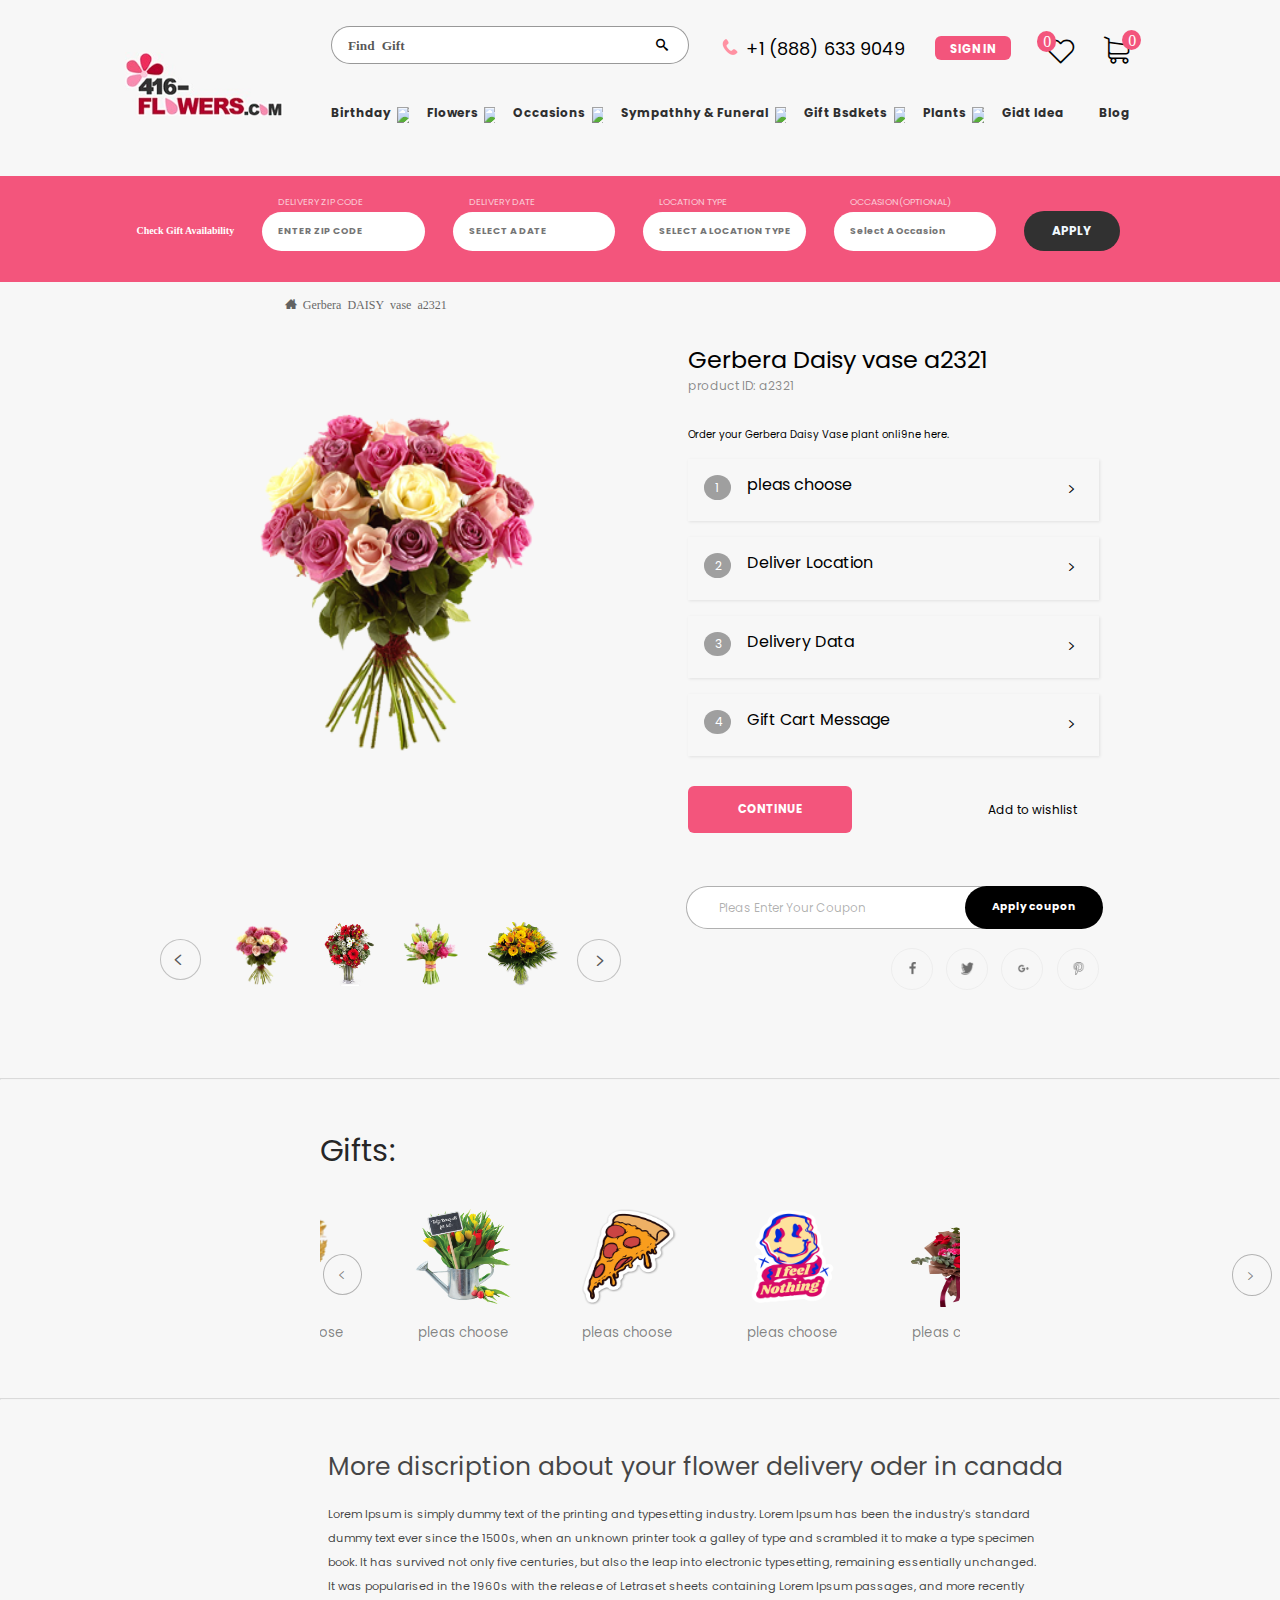
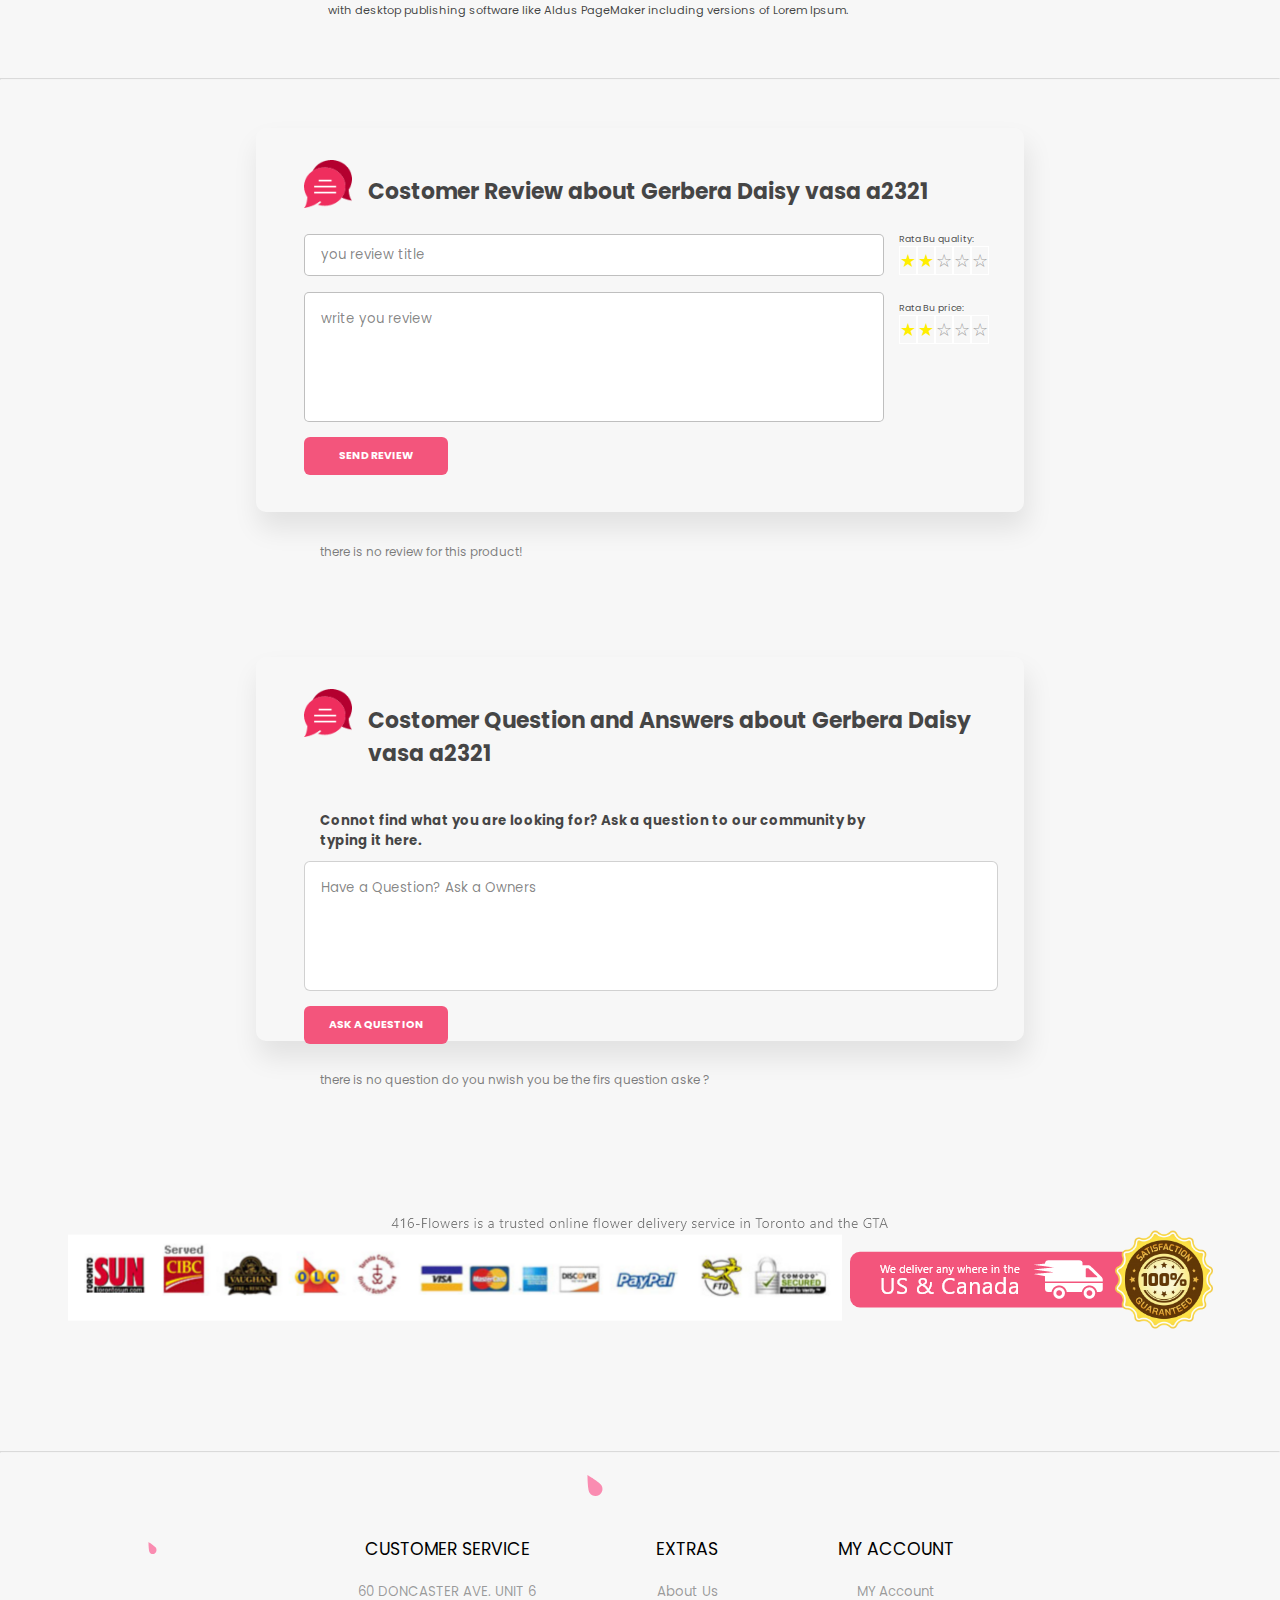
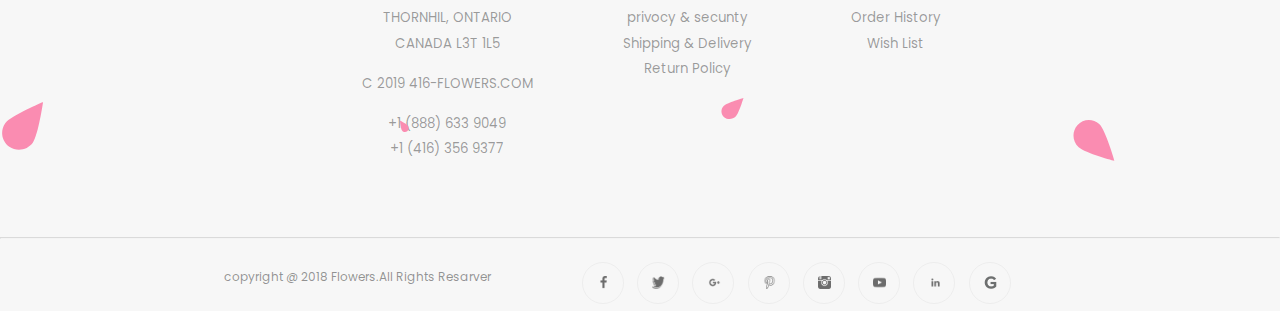
==== commit 8dde7739: "Add files via upload" ====
--- a/sass/style.css
+++ b/sass/style.css
@@ -1,7 +1,7 @@
 @charset "UTF-8";
 .sotioal {
-  margin-right: 1.5rem;
-  margin-top: 0.5rem;
+  margin-right: -1rem;
+  margin-top: 3rem;
 }
 
 .icon-arrow1 {
@@ -12,8 +12,9 @@
 }
 
 .slider__images {
-  width: 27rem;
-  height: 29rem;
+  width: 21rem;
+  height: 23rem;
+  margin-left: 5rem;
 }
 
 .container {
@@ -33,10 +34,10 @@
   position: absolute;
   top: 23%;
   width: 1.2rem;
-  padding: 7px;
-  margin-top: 26rem;
+  padding: 9px;
+  margin-top: 28.9rem;
   font-size: 21px;
-  border: 2px solid #00000047;
+  border: 1px solid #00000047;
   border-radius: 100%;
   opacity: 0.79;
 }
@@ -45,15 +46,16 @@
   cursor: pointer;
   position: absolute;
   top: 23%;
-  width: 1.2rem;
-  padding: 7px;
-  margin-top: 26rem;
+  width: 1.1rem;
+  padding: 10px;
+  margin-top: 28.9rem;
   font-size: 21px;
-  border: 2px solid #00000047;
+  border: 1px solid #00000047;
   border-radius: 100%;
-  padding-right: 0.8rem;
+  padding-right: 1.1rem;
   opacity: 0.79;
-  padding-left: 0.2rem;
+  padding-left: 0.4rem;
+  margin-right: -2.8rem;
 }
 
 .prev__pad {
@@ -68,7 +70,7 @@
 
 .slider__row {
   margin-left: 3rem;
-  margin-top: 2.2rem;
+  margin-top: 9.8rem;
 }
 
 .numbertext {
@@ -99,7 +101,7 @@
 .column {
   float: left;
   width: 16.66%;
-  margin-left: 1rem;
+  margin-left: 1.5rem;
 }
 
 .slider__rows {
@@ -108,12 +110,13 @@
 }
 
 .main__box {
-  width: 85%;
+  width: 79%;
   margin: auto;
-  height: 4rem;
+  height: 3.88rem;
   box-shadow: 1px 1px 3px #00000117;
   display: flex;
   margin-top: 1rem;
+  margin-left: 7rem;
   cursor: pointer;
 }
 .main__box--shawn-text {
@@ -136,8 +139,9 @@
 }
 
 .style__Addtowishlist {
-  font-size: 8pt;
-  color: #000000ad;
+  font-size: 9pt;
+  color: #000000;
+  margin-left: -0.5rem;
 }
 
 .main__box--box-shadow:hover {
@@ -182,12 +186,12 @@
   width: -0.5rem;
   margin-top: 0.94rem;
   color: white;
-  font-size: 9pt;
+  font-size: 12pt;
   margin-left: -2.3rem;
   padding-left: 0.4rem;
   padding-right: 0.3rem;
-  padding-bottom: 0.3rem;
-  padding-top: 0.2rem;
+  padding-bottom: 0.5rem;
+  padding-top: 0.1rem;
   height: 0.7rem;
 }
 
@@ -197,9 +201,9 @@
   border-radius: 100%;
   margin-top: -0.42rem;
   color: white;
-  font-size: 10pt;
-  position: absolute;
-  margin-left: -0.3rem;
+  font-size: 12pt;
+  position: absolute;
+  margin-left: -0.45rem;
   cursor: pointer;
   padding-left: 0.4rem;
   padding-right: 0.3rem;
@@ -208,16 +212,24 @@
   height: 0.7rem;
 }
 
+.arrow__images {
+  width: 0.7rem;
+  position: absolute;
+  margin-left: 0.4rem;
+  margin-top: 0.2rem;
+}
+
 .si {
   display: none;
 }
 
 .slider__div {
-  width: 48rem;
+  width: 57rem;
   height: 12rem;
   display: flex;
   transition: 0.9s all;
   margin: auto;
+  position: absolute;
 }
 
 .serche_box {
@@ -229,9 +241,8 @@
 }
 
 .number__lable {
-  font-size: 11pt;
+  font-size: 1.11em;
   line-height: 5px;
-  font-weight: bold;
   padding-left: 0.5rem;
 }
 
@@ -332,8 +343,17 @@
   content: "☆";
 }
 
+.background_footer {
+  background-image: url("../images/Ellipse 4.png");
+  width: 100%;
+  height: 20rem;
+  position: absolute;
+  margin-left: -10rem;
+  margin-top: -1.6rem;
+}
+
 .search__gift {
-  width: 23.8rem;
+  width: 22.1rem;
   height: auto;
   background-color: #ffffff;
   position: absolute;
@@ -361,7 +381,7 @@
   margin: 0;
   padding: 0;
   margin-top: -1rem;
-  margin-left: -27.7rem;
+  margin-left: -34.7rem;
   display: none;
 }
 
@@ -373,7 +393,7 @@
 .font_9__input--DATE1 {
   font-size: 8pt;
   margin-left: 0.5rem;
-  color: #904852;
+  color: #5a0004;
   margin-top: 0.15rem;
 }
 .font_9__pass--all {
@@ -382,7 +402,7 @@
   text-align: center;
   font-size: 28pt;
   height: 100%;
-  background-image: url("../images/red-gradient-linear-blue-1920x1080-c2-dc143c-87cefa-a-345-f-14.svg");
+  background: white;
   background-repeat: no-repeat;
   background-size: cover;
   position: absolute;
@@ -396,48 +416,57 @@
   color: #920404;
 }
 .font_9__input {
-  height: 3rem;
-  width: 22rem;
-  border: none;
-  padding-left: 2rem;
-  border-radius: 25px;
+  height: 2.95rem;
+  width: 66%;
+  border: 1px solid #00000040;
+  padding-left: 3.2rem;
+  border-radius: 9px;
   margin: auto;
   margin-top: 1.5rem;
+  outline: none;
 }
 .font_9__button {
-  width: 23rem;
+  width: 83%;
   height: 3rem;
   border: none;
-  background: #427dc5;
-  border-radius: 27px;
+  background: #f3557c;
+  border-radius: 9px;
   cursor: pointer;
   margin-top: 2rem;
   box-shadow: 1px 1px 5px 0px #00000054;
 }
 .font_9__button:hover {
-  background: #62a9ff;
+  background: #fc2d61;
+  color: white;
 }
 .font_9__form--register {
   text-align: center;
   margin-top: 4rem;
 }
+.font_9__form--forget {
+  text-align: center;
+  margin-top: 4rem;
+}
 .font_9__exit {
   float: right;
   margin: 1rem;
   cursor: pointer;
 }
 .font_9__singin {
-  width: 40rem;
+  width: 40%;
   height: 27rem;
-  background-image: url("../images/187161.jpg");
+  background: white;
+  background-repeat: no-repeat;
+  background-size: cover;
   z-index: 16;
   margin-top: 12rem;
   position: absolute;
-  margin-left: 2rem;
+  margin-left: 8.5rem;
   border-radius: 10px;
+  box-shadow: 1px 1px 12px 0px #7d4e72;
 }
 .font_9__singin--hide {
-  background-color: #d4d4d47a;
+  background-color: #f9d5f05c;
   width: 123%;
   height: 100%;
   position: fixed;
@@ -445,7 +474,7 @@
   margin: 0;
   padding: 0;
   margin-top: -1rem;
-  margin-left: -27.7rem;
+  margin-left: -37.7rem;
 }
 
 .header__birthday {
@@ -582,13 +611,13 @@
   height: 1rem;
   position: absolute;
   margin-top: -2.5rem;
-  margin-left: 3.5rem;
+  margin-left: -2.5rem;
   display: none;
 }
 
 .main__input--text-message {
   margin-top: -0.68rem;
-  margin-left: 4rem;
+  margin-left: 6.6rem;
   color: red;
   display: none;
   font-size: 8pt;
@@ -635,14 +664,15 @@
   width: 10rem;
   height: 1rem;
   padding: 0.5rem;
-  margin-top: 0.5rem;
-  background: #cc008d78;
-  margin-left: 8rem;
+  margin-top: 0.8rem;
+  background: #ff78d578;
+  margin-left: 6.5rem;
+  TEXT-ALIGN: center;
   font-size: 9pt;
   font-weight: bold;
   color: #ffffff;
   display: none;
-  border-radius: 0px 50px 50px 50px;
+  border-radius: 50px 50px 50px 50px;
 }
 
 .loader {
@@ -650,8 +680,8 @@
   border-radius: 50%;
   border-top: 5px solid #3498db;
   width: 12px;
-  margin-top: -3rem;
-  margin-left: 2.55rem;
+  margin-top: -2.6rem;
+  margin-left: 2.3rem;
   background: azure;
   box-shadow: 0px 0px 3px 0px;
   height: 12px;
@@ -792,7 +822,7 @@
 .success-checkmark .check-icon .icon-line.line-tip {
   top: 24px;
   height: 3px;
-  left: 15px;
+  left: -77px;
   width: 12px;
   transform: rotate(45deg);
   -webkit-animation: icon-line-tip 0.75s;
@@ -801,7 +831,7 @@
 .success-checkmark .check-icon .icon-line.line-long {
   top: 20px;
   height: 3px;
-  right: -21px;
+  right: 70px;
   width: 25.5px;
   transform: rotate(-45deg);
   -webkit-animation: icon-line-long 0.75s;
@@ -809,7 +839,7 @@
 }
 .success-checkmark .check-icon .icon-circle {
   top: 8px;
-  left: 13px;
+  left: -81px;
   z-index: 10;
   width: 24px;
   height: 24px;
@@ -860,12 +890,12 @@
 @-webkit-keyframes icon-line-tip {
   0% {
     width: 0;
-    left: 10px;
+    left: 0px;
     top: 0;
   }
   54% {
     width: 0;
-    left: 15px;
+    left: 5px;
     top: 0;
   }
   70% {
@@ -887,12 +917,12 @@
 @keyframes icon-line-tip {
   0% {
     width: 0;
-    left: 10px;
+    left: 0px;
     top: 0;
   }
   54% {
     width: 0;
-    left: 15px;
+    left: 5px;
     top: 0;
   }
   70% {
@@ -913,9 +943,9 @@
 }
 @-webkit-keyframes icon-line-long {
   0% {
-    width: 1px;
-    right: 1px;
-    top: 1px;
+    width: 0px;
+    right: 0px;
+    top: 0px;
   }
   65% {
     width: 0;
@@ -935,9 +965,9 @@
 }
 @keyframes icon-line-long {
   0% {
-    width: 1px;
-    right: 1px;
-    top: 1px;
+    width: 0px;
+    right: 0px;
+    top: 0px;
   }
   65% {
     width: 0;
@@ -1025,7 +1055,7 @@
 }
 .asss {
   margin-top: 1.45rem;
-  margin-left: 22rem;
+  margin-left: 20.3rem;
   z-index: 12;
   font-size: 9pt;
   position: absolute;
@@ -1033,12 +1063,12 @@
 
 .username__mail {
   position: absolute;
-  margin-top: 2.5rem;
-  margin-left: 0.55rem;
+  margin-top: 2.6rem;
+  margin-left: 1.55rem;
 }
 
 .username__register {
-  margin-top: 2rem;
+  margin-top: 1rem;
   font-size: 9pt;
   display: block;
 }
@@ -1048,9 +1078,10 @@
 }
 
 .username__login {
-  margin-top: 2rem;
+  margin-top: 1rem;
   font-size: 9pt;
   display: block;
+  color: rgba(0, 0, 0, 0.349);
 }
 .username__login:hover {
   color: #f3557c;
@@ -1060,6 +1091,39 @@
 .fontlock {
   font-size: 44pt;
 }
+.fontlock__unlock {
+  font-size: 20pt;
+}
+
+.hover__border:hover {
+  color: #493046;
+}
+
+.exit > img {
+  width: 1rem;
+}
+
+.main__wishlist--bottom {
+  width: 50%;
+  height: 100%;
+  margin-top: 8.3px;
+  margin-left: 7.94em;
+}
+
+.sotioals__around--img {
+  width: 1.5rem;
+  height: 1.5rem;
+  margin-right: 0.83rem;
+  text-align: right;
+  border: 1px solid #0000000e;
+  float: right;
+  opacity: 0.7;
+  padding-right: 0.5rem;
+  padding-left: 0.5rem;
+  padding-top: 0.5rem;
+  padding-bottom: 0.5rem;
+  border-radius: 100%;
+}
 
 body {
   background: #f7f7f7;
@@ -1067,7 +1131,6 @@
 
 * {
   font-family: "Poppins", sans-serif;
-  font-weight: bold;
   margin: 0;
   padding: 0;
 }
@@ -1122,7 +1185,7 @@
   cursor: pointer;
   font-weight: bold;
   font-size: 9pt;
-  height: 4rem;
+  height: 2rem;
   z-index: 9;
 }
 .header__faverit {
@@ -1203,8 +1266,9 @@
   width: 18rem;
   height: 10rem;
   background-color: #efefef;
-  margin-top: 3rem;
-  margin-left: -15rem;
+  margin-top: 4rem;
+  margin-left: 40rem;
+  position: absolute;
   border-radius: 5px;
   z-index: 13;
   cursor: pointer;
@@ -1228,10 +1292,10 @@
 }
 .header__phone {
   margin-top: 1.3rem;
-  margin-left: 1rem;
+  margin-left: 2.03rem;
 }
 .header__main {
-  width: 82%;
+  width: 64.38rem;
   margin: auto;
   height: 80%;
   margin-top: 1rem;
@@ -1246,29 +1310,31 @@
   list-style-type: none;
 }
 .header__main .header__main--information-buy > button {
-  width: 5.4rem;
-  height: 1.78rem;
-  margin-top: 1.1rem;
-  margin-left: 2rem;
+  width: 4.77rem;
+  height: 1.55rem;
+  margin-top: 1.22rem;
+  margin-left: 1.91rem;
   margin-right: 1rem;
   background: #f3557c;
+  font-size: 0.72em;
   border: none;
   border-radius: 6px;
+  padding-top: 0.14rem;
   color: white;
+  font-weight: bold;
 }
 .header__main--logo {
   width: 20%;
   height: 100%;
   display: flex;
   background-repeat: no-repeat;
-  /* Do not repeat the image */
 }
 .header__main--logo > img {
   height: 4rem;
   background-position: center;
   background-repeat: no-repeat;
   background-size: cover;
-  margin-top: 2.4rem;
+  margin-top: 2.27rem;
 }
 .header__main--information {
   width: 80%;
@@ -1282,7 +1348,7 @@
   position: relative;
 }
 .header__main--information-buy > input {
-  width: 24rem;
+  width: 22.38rem;
   height: 2.4rem;
   border-radius: 20px;
   padding-left: 1rem;
@@ -1305,13 +1371,13 @@
   font-weight: bold;
 }
 .header__main--information-menu {
-  width: 83%;
+  width: 97%;
   height: 50%;
 }
 
 .form {
   width: 100%;
-  height: 120px;
+  height: 6.66rem;
   background: #f3557c;
   display: flex;
 }
@@ -1327,16 +1393,17 @@
   color: #ffffffc7;
   display: inline-grid;
   font-size: 9pt;
-  margin-right: 0.5rem;
+  margin-right: 1.5rem;
 }
 .form__input--submit {
   color: aliceblue;
   background: #313131;
   font-weight: bold;
   font-size: 9pt;
-  width: 107px;
-  height: 44.59px;
+  width: 5.95rem;
+  height: 2.47rem;
   border-radius: 29px;
+  margin-top: 0.39rem;
   cursor: pointer;
   border: none;
 }
@@ -1347,7 +1414,7 @@
   opacity: 0.9;
 }
 .form__input--font {
-  width: 11rem;
+  width: 9.16rem;
   height: 2.4rem;
   border-radius: 20px;
   font-size: 7pt;
@@ -1358,29 +1425,33 @@
 }
 .form__marauto {
   margin: auto;
-  margin-top: 1rem;
+  margin-top: 0.7rem;
 }
 .form__lable {
   color: white;
   font-weight: bold;
+  font-family: Poppins-Bold;
+  font-size: 0.83em;
 }
 
 .main__images--footer {
   margin: auto;
   text-align: center;
+  margin-top: 7.77rem;
 }
 .main__chat--CostomerReview {
-  margin-left: 3rem;
+  margin-left: 4rem;
   display: flex;
   font-size: 10pt;
   margin-top: 2rem;
-  margin-bottom: 0.2rem;
-  color: #0000008a;
+  margin-bottom: -0.4rem;
+  color: #000000b8;
+  font-weight: bold;
 }
 .main__review--product {
-  margin-top: 2rem;
+  margin-top: 1.9rem;
   margin-left: 20rem;
-  font-size: 10pt;
+  font-size: 9pt;
   color: #00000080;
   margin-bottom: 6rem;
 }
@@ -1399,6 +1470,7 @@
 .main__label--stars {
   display: flex;
   margin-left: 1.8rem;
+  font-size: 7pt;
   color: rgba(0, 0, 0, 0.712);
 }
 .main__images--stars {
@@ -1413,8 +1485,9 @@
   display: block;
   margin-top: -2.5rem;
   margin-left: 7rem;
-  font-size: 14pt;
+  font-size: 16.5pt;
   color: #000000b8;
+  font-weight: bold;
 }
 .main__chat--image > img {
   width: 3rem;
@@ -1424,10 +1497,10 @@
 }
 .main__chat {
   width: 60%;
-  height: 23rem;
+  height: 24rem;
   margin: auto;
   border-radius: 10px;
-  box-shadow: 3px 3px 27px 1px #00000016;
+  box-shadow: 3px 16px 27px 1px #00000016;
 }
 .main__chat--inptus {
   width: 80%;
@@ -1441,31 +1514,24 @@
   margin-top: 0.6rem;
 }
 .main__img {
-  width: 0.7rem;
-  height: 0.7rem;
-  margin-right: 1rem;
-  text-align: right;
-  border: 1px solid #00000016;
-  float: right;
-  opacity: 0.5;
-  padding-right: 0.5rem;
-  padding-left: 0.5rem;
-  padding-top: 0.5rem;
-  padding-bottom: 0.5rem;
-  border-radius: 100%;
+  width: 0.81rem;
+  height: 0.81rem;
+  margin-right: 0.3rem;
+  opacity: 0.8;
 }
 .main__Discription {
   margin-left: 20.5rem;
-  font-size: 20pt;
+  font-size: 18.8pt;
   color: #000000b8;
   margin-bottom: 1rem;
 }
 .main__lorem {
   width: 56%;
   margin: auto;
-  font-size: 11pt;
+  font-size: 8.5pt;
   height: 9rem;
-  color: rgba(0, 0, 0, 0.34);
+  line-height: 1.5rem;
+  color: rgba(0, 0, 0, 0.74);
   margin-left: 20.5rem;
 }
 .main__flex {
@@ -1473,15 +1539,15 @@
   flex-direction: column;
   align-items: center;
   color: #0000007a;
-  margin-left: 3rem;
+  margin-left: 4rem;
   font-size: 10pt;
 }
 .main__flex:hover {
   display: block;
   height: 11rem;
   border-radius: 10px;
-  background: #e4e4e4;
-  box-shadow: 3px 2px 12px 0px #bd31b1;
+  background: #fff9f9;
+  box-shadow: 3px 2px 12px 0px #a0a0a0;
   margin-top: 0.5rem;
   cursor: pointer;
   color: #000;
@@ -1492,7 +1558,7 @@
   display: flex;
 }
 .main__slider--goft {
-  width: 47%;
+  width: 50%;
   height: 12rem;
   text-align: center;
   display: flex;
@@ -1502,11 +1568,13 @@
   flex-direction: row;
   justify-content: center;
   margin: auto;
+  padding-left: -5rem;
   overflow: hidden;
+  position: relative;
 }
 .main__gift {
   text-align: center;
-  margin-left: 21rem;
+  margin-left: 20rem;
   font-size: 23pt;
   color: #000000d9;
   display: flex;
@@ -1526,10 +1594,16 @@
   margin-bottom: 3rem;
   opacity: 0.3;
 }
+.main_hr4 {
+  margin-top: 7.16rem;
+  margin-bottom: 3rem;
+  opacity: 0.3;
+}
 .main__list {
-  width: 100%;
+  width: 31.11rem;
   height: 4rem;
   margin-top: 0.5rem;
+  margin-left: 1.5rem;
   display: flex;
 }
 .main__input {
@@ -1539,7 +1613,7 @@
 .main__input--apply {
   color: white;
   background: #f3557c;
-  margin-top: 1rem;
+  margin-top: 0.5rem;
   margin-left: 3rem;
   border-radius: 6px;
   height: 2.4rem;
@@ -1550,7 +1624,7 @@
   cursor: pointer;
 }
 .main__input--write {
-  width: 90%;
+  width: 91.5%;
   margin-top: 1rem;
   margin-left: 3rem;
   padding-left: 1rem;
@@ -1559,17 +1633,17 @@
   height: 7rem;
   resize: none;
   outline: none;
-  border-radius: 6px;
-  border: 1px solid #0000002e;
+  border-radius: 5px;
+  border: 1px solid #00000040;
 }
 .main__input--write::-moz-placeholder {
-  color: #00000047;
+  color: #0000007e;
 }
 .main__input--write:-ms-input-placeholder {
-  color: #00000047;
+  color: #0000007e;
 }
 .main__input--write::placeholder {
-  color: #00000047;
+  color: #0000007e;
 }
 .main__input--write2 {
   width: 110%;
@@ -1585,79 +1659,83 @@
   border: 1px solid #0000002e;
 }
 .main__input--write2::-moz-placeholder {
-  color: #00000047;
+  color: #0000007e;
 }
 .main__input--write2:-ms-input-placeholder {
-  color: #00000047;
+  color: #0000007e;
 }
 .main__input--write2::placeholder {
-  color: #00000047;
+  color: #0000007e;
 }
 .main__input--review {
-  width: 90%;
+  width: 91.5%;
   margin-left: 3rem;
   height: 2.5rem;
   padding-left: 1rem;
   margin-top: 1rem;
   outline: none;
-  border-radius: 6px;
-  border: 1px solid #0000002e;
+  border-radius: 5px;
+  border: 1px solid #00000040;
 }
 .main__input--review::-moz-placeholder {
-  color: #00000047;
+  color: #0000007e;
 }
 .main__input--review:-ms-input-placeholder {
-  color: #00000047;
+  color: #0000007e;
 }
 .main__input--review::placeholder {
-  color: #00000047;
+  color: #0000007e;
 }
 .main__input--text {
   margin: 0.8rem;
-  margin-left: 3rem;
+  margin-left: 5.35rem;
   border: 1px solid;
-  height: 2.36rem;
-  width: 22rem;
+  height: 2.61rem;
+  width: 19rem;
   padding-left: 2rem;
   color: #0000004f;
-  margin-top: 11px;
+  margin-top: 50px;
   border-radius: 30px;
   outline: none;
   font-size: 9pt;
 }
 .main__input--coupon {
-  width: 54%;
-  height: 2.5rem;
+  width: 138px;
+  height: 43px;
   border-radius: 28px;
   background: #000;
-  color: #ffffffd9;
+  color: #ffffffff;
   border: none;
   margin: 0.7rem;
-  margin-left: 5rem;
+  margin-left: -0.7rem;
   font-size: 8pt;
+  margin-top: 2.6rem;
   font-weight: bold;
   cursor: pointer;
 }
 .main__input--continue {
-  width: 62%;
+  width: 10.27rem;
   color: white;
   background: #f3557c;
   border: none;
-  height: 2.9rem;
-  margin-left: 2.1rem;
-  font-size: 9pt;
-  margin-top: 1rem;
+  height: 2.94rem;
+  margin-left: 5.5rem;
+  font-size: 0.72em;
+  font-weight: bold;
+  margin-top: 1.38rem;
   border-radius: 6px;
   cursor: pointer;
 }
 .main__wishlist {
   width: 50%;
   height: 100%;
+  margin-top: 8.3px;
+  margin-left: 6.94em;
 }
 .main__wishlist--addwishlist {
   margin-top: 6rem;
   padding: 3rem;
-  font-size: 11pt;
+  font-size: 0.88em;
   line-height: 69px !important;
   cursor: pointer;
 }
@@ -1682,8 +1760,8 @@
   margin-top: 1rem;
   margin-left: 1rem;
   border-radius: 100%;
-  padding-left: 0.57rem;
-  font-size: 11pt;
+  padding-left: 0.7rem;
+  font-size: 9pt;
   padding-top: 0.2rem;
   color: white;
 }
@@ -1701,7 +1779,7 @@
   cursor: pointer;
 }
 .main__disy {
-  margin-left: 16.5rem;
+  margin-left: 17.8rem;
   margin-top: 1rem;
   font-size: 9pt;
   opacity: 0.6;
@@ -1709,9 +1787,10 @@
 .main__slider {
   margin: auto;
   margin-top: 1rem;
-  width: 941px;
+  width: 65rem;
   height: 38rem;
   display: flex;
+  padding-left: 5rem;
 }
 .main__slider--gif-size {
   width: 6.3rem;
@@ -1723,29 +1802,35 @@
 .main__slider--arrow-lower {
   border: 1px solid;
   position: absolute;
-  width: 22px;
+  width: 24px;
   border-radius: 100%;
-  padding-left: 9px;
-  padding-top: 7px;
+  padding-left: 13px;
+  padding-top: 12px;
   margin-top: 5rem;
-  height: 20px;
+  height: 22px;
   padding-bottom: 5px;
   color: #0000007a;
   margin-left: 20.2rem;
+  border: 1px solid #00000047;
+  cursor: pointer;
+  font-weight: bold;
 }
 .main__slider--arrow-lowers {
   border: 1px solid;
-  width: 19px;
+  width: 20px;
   border-radius: 100%;
-  padding-right: 7px;
-  padding-top: 7px;
-  height: 19px;
+  padding-right: 12px;
+  padding-top: 13px;
+  height: 21px;
   padding-bottom: 6px;
   margin-top: -7rem;
   color: #0000007a;
-  margin-left: 74rem;
-  padding-left: 4px;
-  position: absolute;
+  margin-left: 77rem;
+  padding-left: 6px;
+  position: absolute;
+  border: 1px solid #00000047;
+  cursor: pointer;
+  font-weight: bold;
 }
 .main__slider--images-size {
   width: 4rem;
@@ -1773,17 +1858,20 @@
 }
 .main__slider--Order {
   margin: 3rem;
-  font-size: 9.5pt;
+  font-size: 0.63em;
   margin-top: 2rem;
-  color: #000000ba;
+  color: #000000;
   margin-bottom: 0.5rem;
+  padding-left: 4.01rem;
 }
 .main__slider--daisy {
-  font-size: 21pt;
+  font-size: 17.92pt;
+  padding-left: 4.01rem;
 }
 .main__slider--product {
   color: #00000073;
-  font-size: 10pt;
+  font-size: 0.76em;
+  padding-left: 4.01rem;
 }
 .main__slider--gerbera {
   display: flex;
@@ -1803,7 +1891,6 @@
 .footer {
   width: 100%;
   height: 20rem;
-  background-image: url("../images/Ellipse 4.png");
   text-align: center;
   display: flex;
   flex-wrap: nowrap;
@@ -1817,13 +1904,13 @@
 }
 .footer__socialmedia {
   margin-top: -1.5rem !important;
-  margin-right: 20rem;
+  margin-right: 16rem;
 }
 .footer__copy--right {
-  margin-left: 13.5rem;
+  margin-left: 14rem;
   margin-top: -1.5rem;
-  color: #0000004d;
-  font-size: 10pt;
+  color: #0000006b;
+  font-size: 9pt;
 }
 .footer__social {
   width: 100%;
@@ -1842,8 +1929,9 @@
   align-content: space-around;
   justify-content: space-around;
   flex-wrap: nowrap;
-  color: #000000b0;
-  margin-left: 19rem;
+  color: #000;
+  margin-left: 17rem;
+  font-size: 13pt;
 }
 .footer__customer2 {
   display: flex;
@@ -1851,8 +1939,9 @@
   align-items: center;
   align-content: space-around;
   justify-content: space-around;
-  color: #000000b0;
+  color: #000;
   flex-wrap: nowrap;
+  font-size: 13pt;
 }
 .footer__customer3 {
   display: flex;
@@ -1861,8 +1950,9 @@
   align-content: space-around;
   justify-content: space-around;
   flex-wrap: nowrap;
-  color: #000000b0;
-  margin-right: 18rem;
+  color: #000;
+  margin-right: 15rem;
+  font-size: 13pt;
 }
 
 .show {
@@ -1882,13 +1972,13 @@
 
 .heart {
   position: absolute;
-  background: url(../images/img.png) no-repeat;
+  background: url(../images/img2.png) no-repeat;
   background-position: left;
   background-size: 2900%;
   height: 90px;
   width: 92px;
   top: 50%;
-  left: -21%;
+  left: -39%;
   transform: translate(-25%, -50%);
   cursor: pointer;
 }
@@ -1925,4 +2015,46 @@
 .ma {
   display: flex;
 }
+
+a {
+  text-decoration: none;
+  color: #2F2F2F;
+}
+
+.responsive__menu {
+  width: 1rem;
+  height: 1rem;
+  display: none;
+}
+
+.arrow__form {
+  margin-top: -1.7rem;
+  margin-left: 8.5rem;
+}
+
+.responsiv__menu {
+  width: 15rem;
+  display: flex;
+  height: 20rem;
+  z-index: 12;
+  position: absolute;
+  background: #ffffff;
+  margin-top: 0.1rem;
+  box-shadow: 0px 0px 9px 1px rgba(0, 0, 0, 0.54);
+  flex-direction: column;
+  align-items: center;
+  justify-content: space-evenly;
+  display: none;
+}
+
+.a {
+  width: 100%;
+  height: 50%;
+  text-align: center;
+  padding-top: 0.5rem;
+}
+
+.a:hover {
+  background: #f3557c;
+}
 /*# sourceMappingURL=style.css.map *//*# sourceMappingURL=style.css.map */--- a/sass/fontsloginforget.css
+++ b/sass/fontsloginforget.css
@@ -1,10 +1,10 @@
 @font-face {
   font-family: 'icomoon';
-  src:  url('fonts/icomoon.eot?vpm8id');
-  src:  url('fonts/icomoon.eot?vpm8id#iefix') format('embedded-opentype'),
-    url('fonts/icomoon.ttf?vpm8id') format('truetype'),
-    url('fonts/icomoon.woff?vpm8id') format('woff'),
-    url('fonts/icomoon.svg?vpm8id#icomoon') format('svg');
+  src:  url('../fonts/fontsloginforget/icomoon.eot?vpm8id');
+  src:  url('../fonts/fontsloginforget/icomoon.eot?vpm8id#iefix') format('embedded-opentype'),
+    url('../fonts/fontsloginforget/icomoon.ttf?vpm8id') format('truetype'),
+    url('../fonts/fontsloginforget/icomoon.woff?vpm8id') format('woff'),
+    url('../fonts/fontsloginforget/icomoon.svg?vpm8id#icomoon') format('svg');
   font-weight: normal;
   font-style: normal;
   font-display: block;
